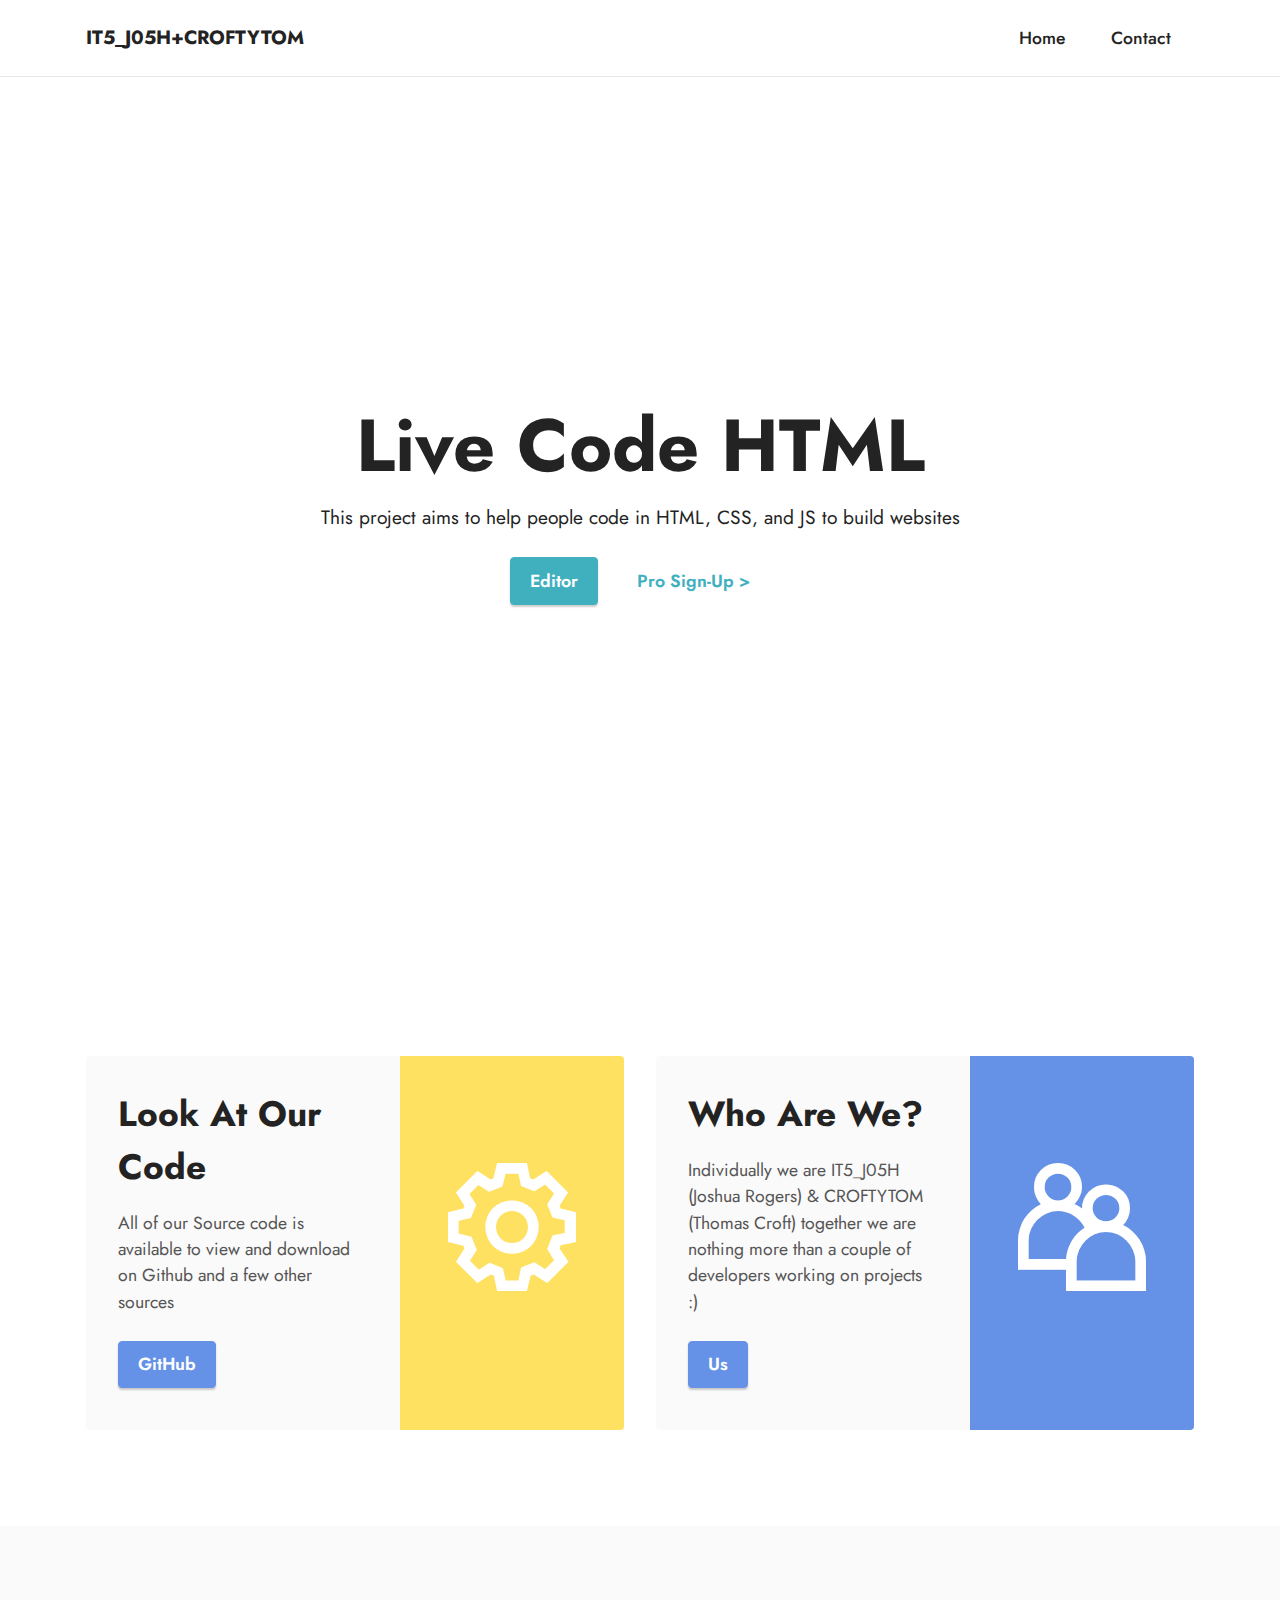
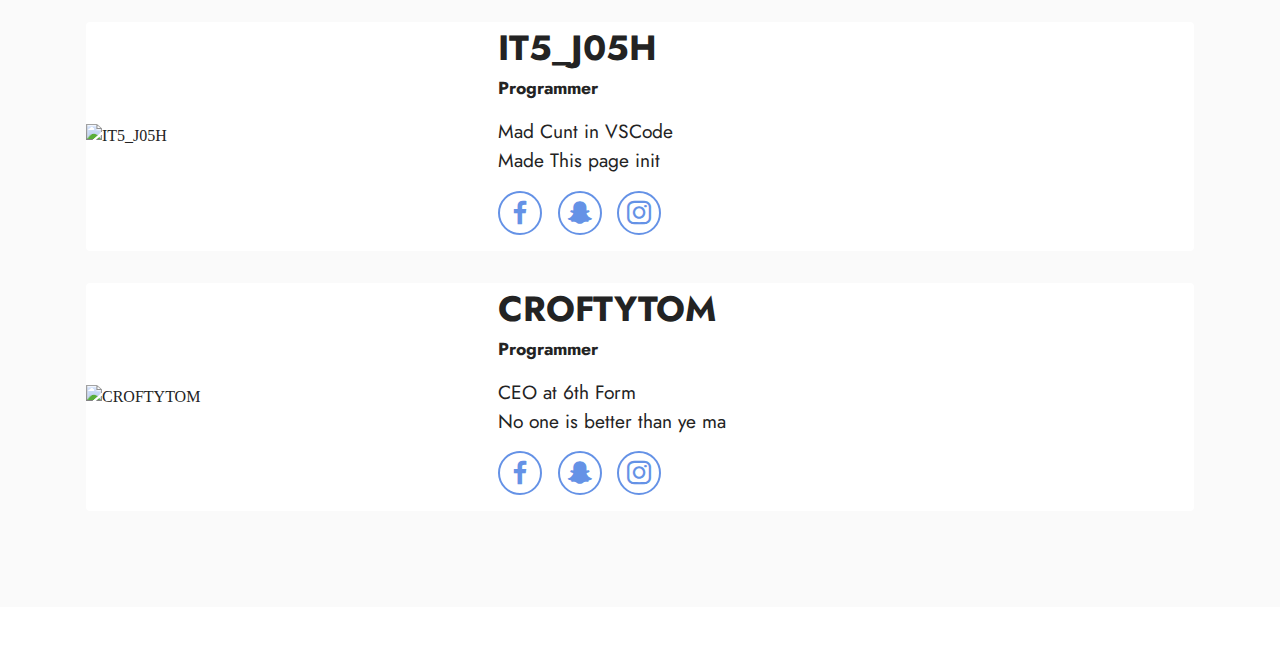
==== New Idea/index.html @ ed3e0c9b "New idea folder implimented" ====
<!DOCTYPE html>
<html  >
<head>
  <meta charset="UTF-8">
  <meta http-equiv="X-UA-Compatible" content="IE=edge">
  <meta name="generator" content="web-design-html.tk">
  <meta name="viewport" content="width=device-width, initial-scale=1, minimum-scale=1">
  <link rel="shortcut icon" href="assets/images/mbr-121x68.jpg" type="image/x-icon">
  <meta name="description" content="">
  
  
  <title>Home</title>
  <link rel="stylesheet" href="assets/web/assets/mobirise-icons2/mobirise2.css">
  <link rel="stylesheet" href="assets/tether/tether.min.css">
  <link rel="stylesheet" href="assets/bootstrap/css/bootstrap.min.css">
  <link rel="stylesheet" href="assets/bootstrap/css/bootstrap-grid.min.css">
  <link rel="stylesheet" href="assets/bootstrap/css/bootstrap-reboot.min.css">
  <link rel="stylesheet" href="assets/dropdown/css/style.css">
  <link rel="stylesheet" href="assets/socicon/css/styles.css">
  <link rel="stylesheet" href="assets/theme/css/style.css">
  <link rel="preload" as="style" href="assets/mobirise/css/mbr-additional.css"><link rel="stylesheet" href="assets/mobirise/css/mbr-additional.css" type="text/css">
  
  
  
  
</head>
<body>
  
  <section class="menu cid-s48OLK6784" once="menu" id="menu1-h">
    
    <nav class="navbar navbar-dropdown navbar-fixed-top navbar-expand-lg">
        <div class="container">
            <div class="navbar-brand">
                
                <span class="navbar-caption-wrap"><a class="navbar-caption text-black display-7" href="index.html">IT5_J05H+CROFTYTOM</a></span>
            </div>
            <button class="navbar-toggler" type="button" data-toggle="collapse" data-target="#navbarSupportedContent" aria-controls="navbarNavAltMarkup" aria-expanded="false" aria-label="Toggle navigation">
                <div class="hamburger">
                    <span></span>
                    <span></span>
                    <span></span>
                    <span></span>
                </div>
            </button>
            <div class="collapse navbar-collapse" id="navbarSupportedContent">
                <ul class="navbar-nav nav-dropdown nav-right" data-app-modern-menu="true"><li class="nav-item"><a class="nav-link link text-black text-primary display-4" href="index.html">Home</a></li>
                    <li class="nav-item"><a class="nav-link link text-black text-primary display-4" href="contact.html">
                            Contact<br></a></li></ul>
                
                
            </div>
        </div>
    </nav>

</section>

<section class="header1 cid-s48MCQYojq mbr-fullscreen" id="header1-f">

    

    

    <div class="align-center container-fluid">
        <div class="row justify-content-center">
            <div class="col-12 col-lg-10">
                <h1 class="mbr-section-title mbr-fonts-style mb-3 display-1"><strong>Live Code HTML</strong></h1>
                
                <p class="mbr-text mbr-fonts-style display-7">This project aims to help people code in HTML, CSS, and JS to build websites</p>
                <div class="mbr-section-btn mt-3"><a class="btn btn-success display-4" href="Editor\Editor.html">Editor</a> <a class="btn btn-success-outline display-4" href="Pro-form.html">Pro Sign-Up &gt;</a></div>
            </div>
        </div>
    </div>
</section>

<section class="features5 cid-sgs9vUj1uy" id="features6-o">

    

    
    <div class="container">
        <div class="row justify-content-center">
            <div class="card col-12 col-lg-6">
                <div class="card-wrapper mbr-flex">
                    <div class="card-box align-left">
                        
                        <h5 class="card-title mbr-fonts-style align-left mb-3 display-5"><strong>Look At Our Code</strong></h5>
                        <p class="mbr-text mbr-fonts-style mb-3 display-4">
                            All of our Source code is available to view and download on Github and a few other sources</p>
                        <div class="mbr-section-btn"><a href="https://github.com/CroftyTom/ProJect" class="btn btn-primary display-4" target="GitHub">GitHub</a></div>
                    </div>
                    <div class="img-wrapper img1 align-center">
                        <span class="mbr-iconfont mobi-mbri-setting mobi-mbri"></span>
                    </div>
                </div>
            </div>

            <div class="card col-12 col-lg-6">
                <div class="card-wrapper mbr-flex">
                    <div class="card-box align-left">
                        
                        <h5 class="card-title mbr-fonts-style align-left mb-3 display-5">
                            <strong>Who Are We?</strong></h5>
                        <p class="mbr-text mbr-fonts-style mb-3 display-4">
                            Individually we are IT5_J05H (Joshua Rogers) &amp; CROFTYTOM (Thomas Croft) together we are nothing more than a couple of developers working on projects :)&nbsp;</p>
                        <div class="mbr-section-btn"><a href="https://linkmix.co/1650433" class="btn btn-primary display-4" target="_blank">Us</a></div>
                    </div>
                    <div class="img-wrapper img2 align-center">
                        <span class="mbr-iconfont mobi-mbri-users mobi-mbri"></span>
                    </div>
                </div>
            </div>
        </div>
    </div>
</section>

<section class="team2 cid-sgsbyrPuyo" xmlns="http://www.w3.org/1999/html" id="team2-p">
    
    
    <div class="container">
        <div class="card">
            <div class="card-wrapper">
                <div class="row align-items-center">
                    <div class="col-12 col-md-4">
                        <div class="image-wrapper">
                            <img src="https://www.redditstatic.com/avatars/avatar_default_18_24A0ED.png" alt="IT5_J05H">
                        </div>
                    </div>
                    <div class="col-12 col-md">
                        <div class="card-box">
                            <h5 class="card-title mbr-fonts-style m-0 display-5">
                                <strong>IT5_J05H</strong></h5>
                            <h6 class="mbr-fonts-style mb-3 display-4">
                                <strong>Programmer</strong>
                            </h6>
                            <p class="mbr-text mbr-fonts-style display-7">Mad Cunt in VSCode
<br>Made This page init</p>
                            <div class="social-row display-7">
                                <div class="soc-item">
                                    <a href="https://www.facebook.com/rogers2105/" target="Facebook">
                                        <span class="mbr-iconfont socicon-facebook socicon"></span>
                                    </a>
                                </div>
                                <div class="soc-item">
                                    <a href="https://snapchat.com/add/rogers2105" target="Snapchat">
                                        <span class="mbr-iconfont socicon-snapchat socicon"></span>
                                    </a>
                                </div>
                                <div class="soc-item">
                                    <a href="https://instagram.com/_it5_j0sh_" target="Instagram">
                                        <span class="mbr-iconfont socicon-instagram socicon"></span>
                                    </a>
                                </div>
                                
                                
                            </div>
                        </div>
                    </div>
                </div>
            </div>
        </div>
        <div class="card">
            <div class="card-wrapper">
                <div class="row align-items-center">
                    <div class="col-12 col-md-4">
                        <div class="image-wrapper">
                            <img src="https://external-preview.redd.it/fbYHrwBCytQs5P3Nmtb2Czj6j6oRGY0JwYSpnbeVEuE.png?auto=webp&s=869e766bc7736874bef43ee5a584e9ac83bf8c3f" alt="CROFTYTOM">
                        </div>
                    </div>
                    <div class="col-12 col-md">
                        <div class="card-box">
                            <h5 class="card-title mbr-fonts-style m-0 display-5">
                                <strong>CROFTYTOM</strong></h5>
                            <h6 class="mbr-fonts-style mb-3 display-4">
                                <strong>Programmer</strong>
                            </h6>
                            <p class="mbr-text mbr-fonts-style display-7">CEO at 6th Form
<br>No one is better than ye ma</p>
                            <div class="social-row display-7">
                                <div class="soc-item">
                                    <a href="https://www.facebook.com/tom.croft.980" target="Facebook">
                                        <span class="mbr-iconfont socicon-facebook socicon"></span>
                                    </a>
                                </div>
                                <div class="soc-item">
                                    <a href="https://www.snapchat.com/add/croftytom" target="Snapchat">
                                        <span class="mbr-iconfont socicon-snapchat socicon"></span>
                                    </a>
                                </div>
                                <div class="soc-item">
                                    <a href="http://instagram.com/crofty_takes_photos" target="Instagram">
                                        <span class="mbr-iconfont socicon-instagram socicon"></span>
                                    </a>
                                </div>
                                
                                
                            </div>
                        </div>
                    </div>
                </div>
            </div>
        </div>
        
    </div>
</section><section style="background-color: #fff; font-family: -apple-system, BlinkMacSystemFont, 'Segoe UI', 'Roboto', 'Helvetica Neue', Arial, sans-serif; color:#aaa; font-size:12px; padding: 0; align-items: center; display: flex;"><a href="https://mobirise.site/l" style="flex: 1 1; height: 3rem; padding-left: 1rem;"></a></section><script src="assets/web/assets/jquery/jquery.min.js"></script>  <script src="assets/popper/popper.min.js"></script>  <script src="assets/tether/tether.min.js"></script>  <script src="assets/bootstrap/js/bootstrap.min.js"></script>  <script src="assets/smoothscroll/smooth-scroll.js"></script>  <script src="assets/dropdown/js/nav-dropdown.js"></script>  <script src="assets/dropdown/js/navbar-dropdown.js"></script>  <script src="assets/touchswipe/jquery.touch-swipe.min.js"></script>  <script src="assets/theme/js/script.js"></script>  
  
  
</body>
</html>
---- New Idea/assets/web/assets/mobirise-icons2/mobirise2.css ----
@font-face {
  font-family: 'Moririse2';
  font-display: swap;
  src:  url('mobirise2.eot?f2bix4');
  src:  url('mobirise2.eot?f2bix4#iefix') format('embedded-opentype'),
    url('mobirise2.ttf?f2bix4') format('truetype'),
    url('mobirise2.woff?f2bix4') format('woff'),
    url('mobirise2.svg?f2bix4#mobirise2') format('svg');
  font-weight: normal;
  font-style: normal;
}

[class^="mobi-"], [class*=" mobi-"] {
  /* use !important to prevent issues with browser extensions that change fonts */
  font-family: 'Moririse2' !important;
  speak: none;
  font-style: normal;
  font-weight: normal;
  font-variant: normal;
  text-transform: none;
  line-height: 1;

  /* Better Font Rendering =========== */
  -webkit-font-smoothing: antialiased;
  -moz-osx-font-smoothing: grayscale;
}

.mobi-mbri-add-submenu:before {
  content: "\e900";
}
.mobi-mbri-alert:before {
  content: "\e901";
}
.mobi-mbri-align-center:before {
  content: "\e902";
}
.mobi-mbri-align-justify:before {
  content: "\e903";
}
.mobi-mbri-align-left:before {
  content: "\e904";
}
.mobi-mbri-align-right:before {
  content: "\e905";
}
.mobi-mbri-android:before {
  content: "\e906";
}
.mobi-mbri-apple:before {
  content: "\e907";
}
.mobi-mbri-arrow-down:before {
  content: "\e908";
}
.mobi-mbri-arrow-next:before {
  content: "\e909";
}
.mobi-mbri-arrow-prev:before {
  content: "\e90a";
}
.mobi-mbri-arrow-up:before {
  content: "\e90b";
}
.mobi-mbri-bold:before {
  content: "\e90c";
}
.mobi-mbri-bookmark:before {
  content: "\e90d";
}
.mobi-mbri-bootstrap:before {
  content: "\e90e";
}
.mobi-mbri-briefcase:before {
  content: "\e90f";
}
.mobi-mbri-browse:before {
  content: "\e910";
}
.mobi-mbri-bulleted-list:before {
  content: "\e911";
}
.mobi-mbri-calendar:before {
  content: "\e912";
}
.mobi-mbri-camera:before {
  content: "\e913";
}
.mobi-mbri-cart-add:before {
  content: "\e914";
}
.mobi-mbri-cart-full:before {
  content: "\e915";
}
.mobi-mbri-cash:before {
  content: "\e916";
}
.mobi-mbri-change-style:before {
  content: "\e917";
}
.mobi-mbri-chat:before {
  content: "\e918";
}
.mobi-mbri-clock:before {
  content: "\e919";
}
.mobi-mbri-close:before {
  content: "\e91a";
}
.mobi-mbri-cloud:before {
  content: "\e91b";
}
.mobi-mbri-code:before {
  content: "\e91c";
}
.mobi-mbri-contact-form:before {
  content: "\e91d";
}
.mobi-mbri-credit-card:before {
  content: "\e91e";
}
.mobi-mbri-cursor-click:before {
  content: "\e91f";
}
.mobi-mbri-cust-feedback:before {
  content: "\e920";
}
.mobi-mbri-database:before {
  content: "\e921";
}
.mobi-mbri-delivery:before {
  content: "\e922";
}
.mobi-mbri-desktop:before {
  content: "\e923";
}
.mobi-mbri-devices:before {
  content: "\e924";
}
.mobi-mbri-down:before {
  content: "\e925";
}
.mobi-mbri-download-2:before {
  content: "\e926";
}
.mobi-mbri-download:before {
  content: "\e927";
}
.mobi-mbri-drag-n-drop-2:before {
  content: "\e928";
}
.mobi-mbri-drag-n-drop:before {
  content: "\e929";
}
.mobi-mbri-edit-2:before {
  content: "\e92a";
}
.mobi-mbri-edit:before {
  content: "\e92b";
}
.mobi-mbri-error:before {
  content: "\e92c";
}
.mobi-mbri-extension:before {
  content: "\e92d";
}
.mobi-mbri-features:before {
  content: "\e92e";
}
.mobi-mbri-file:before {
  content: "\e92f";
}
.mobi-mbri-flag:before {
  content: "\e930";
}
.mobi-mbri-folder:before {
  content: "\e931";
}
.mobi-mbri-gift:before {
  content: "\e932";
}
.mobi-mbri-github:before {
  content: "\e933";
}
.mobi-mbri-globe-2:before {
  content: "\e934";
}
.mobi-mbri-globe:before {
  content: "\e935";
}
.mobi-mbri-growing-chart:before {
  content: "\e936";
}
.mobi-mbri-hearth:before {
  content: "\e937";
}
.mobi-mbri-help:before {
  content: "\e938";
}
.mobi-mbri-home:before {
  content: "\e939";
}
.mobi-mbri-hot-cup:before {
  content: "\e93a";
}
.mobi-mbri-idea:before {
  content: "\e93b";
}
.mobi-mbri-image-gallery:before {
  content: "\e93c";
}
.mobi-mbri-image-slider:before {
  content: "\e93d";
}
.mobi-mbri-info:before {
  content: "\e93e";
}
.mobi-mbri-italic:before {
  content: "\e93f";
}
.mobi-mbri-key:before {
  content: "\e940";
}
.mobi-mbri-laptop:before {
  content: "\e941";
}
.mobi-mbri-layers:before {
  content: "\e942";
}
.mobi-mbri-left-right:before {
  content: "\e943";
}
.mobi-mbri-left:before {
  content: "\e944";
}
.mobi-mbri-letter:before {
  content: "\e945";
}
.mobi-mbri-like:before {
  content: "\e946";
}
.mobi-mbri-link:before {
  content: "\e947";
}
.mobi-mbri-lock:before {
  content: "\e948";
}
.mobi-mbri-login:before {
  content: "\e949";
}
.mobi-mbri-logout:before {
  content: "\e94a";
}
.mobi-mbri-magic-stick:before {
  content: "\e94b";
}
.mobi-mbri-map-pin:before {
  content: "\e94c";
}
.mobi-mbri-menu:before {
  content: "\e94d";
}
.mobi-mbri-mobile-2:before {
  content: "\e94e";
}
.mobi-mbri-mobile-horizontal:before {
  content: "\e94f";
}
.mobi-mbri-mobile:before {
  content: "\e950";
}
.mobi-mbri-mobirise:before {
  content: "\e951";
}
.mobi-mbri-more-horizontal:before {
  content: "\e952";
}
.mobi-mbri-more-vertical:before {
  content: "\e953";
}
.mobi-mbri-music:before {
  content: "\e954";
}
.mobi-mbri-new-file:before {
  content: "\e955";
}
.mobi-mbri-numbered-list:before {
  content: "\e956";
}
.mobi-mbri-opened-folder:before {
  content: "\e957";
}
.mobi-mbri-pages:before {
  content: "\e958";
}
.mobi-mbri-paper-plane:before {
  content: "\e959";
}
.mobi-mbri-paperclip:before {
  content: "\e95a";
}
.mobi-mbri-phone:before {
  content: "\e95b";
}
.mobi-mbri-photo:before {
  content: "\e95c";
}
.mobi-mbri-photos:before {
  content: "\e95d";
}
.mobi-mbri-pin:before {
  content: "\e95e";
}
.mobi-mbri-play:before {
  content: "\e95f";
}
.mobi-mbri-plus:before {
  content: "\e960";
}
.mobi-mbri-preview:before {
  content: "\e961";
}
.mobi-mbri-print:before {
  content: "\e962";
}
.mobi-mbri-protect:before {
  content: "\e963";
}
.mobi-mbri-question:before {
  content: "\e964";
}
.mobi-mbri-quote-left:before {
  content: "\e965";
}
.mobi-mbri-quote-right:before {
  content: "\e966";
}
.mobi-mbri-redo:before {
  content: "\e967";
}
.mobi-mbri-refresh:before {
  content: "\e968";
}
.mobi-mbri-responsive-2:before {
  content: "\e969";
}
.mobi-mbri-responsive:before {
  content: "\e96a";
}
.mobi-mbri-right:before {
  content: "\e96b";
}
.mobi-mbri-rocket:before {
  content: "\e96c";
}
.mobi-mbri-sad-face:before {
  content: "\e96d";
}
.mobi-mbri-sale:before {
  content: "\e96e";
}
.mobi-mbri-save:before {
  content: "\e96f";
}
.mobi-mbri-search:before {
  content: "\e970";
}
.mobi-mbri-setting-2:before {
  content: "\e971";
}
.mobi-mbri-setting-3:before {
  content: "\e972";
}
.mobi-mbri-setting:before {
  content: "\e973";
}
.mobi-mbri-share:before {
  content: "\e974";
}
.mobi-mbri-shopping-bag:before {
  content: "\e975";
}
.mobi-mbri-shopping-basket:before {
  content: "\e976";
}
.mobi-mbri-shopping-cart:before {
  content: "\e977";
}
.mobi-mbri-sites:before {
  content: "\e978";
}
.mobi-mbri-smile-face:before {
  content: "\e979";
}
.mobi-mbri-speed:before {
  content: "\e97a";
}
.mobi-mbri-star:before {
  content: "\e97b";
}
.mobi-mbri-success:before {
  content: "\e97c";
}
.mobi-mbri-sun:before {
  content: "\e97d";
}
.mobi-mbri-sun2:before {
  content: "\e97e";
}
.mobi-mbri-tablet-vertical:before {
  content: "\e97f";
}
.mobi-mbri-tablet:before {
  content: "\e980";
}
.mobi-mbri-target:before {
  content: "\e981";
}
.mobi-mbri-timer:before {
  content: "\e982";
}
.mobi-mbri-to-ftp:before {
  content: "\e983";
}
.mobi-mbri-to-local-drive:before {
  content: "\e984";
}
.mobi-mbri-touch-swipe:before {
  content: "\e985";
}
.mobi-mbri-touch:before {
  content: "\e986";
}
.mobi-mbri-trash:before {
  content: "\e987";
}
.mobi-mbri-underline:before {
  content: "\e988";
}
.mobi-mbri-undo:before {
  content: "\e989";
}
.mobi-mbri-unlink:before {
  content: "\e98a";
}
.mobi-mbri-unlock:before {
  content: "\e98b";
}
.mobi-mbri-up-down:before {
  content: "\e98c";
}
.mobi-mbri-up:before {
  content: "\e98d";
}
.mobi-mbri-update:before {
  content: "\e98e";
}
.mobi-mbri-upload-2:before {
  content: "\e98f";
}
.mobi-mbri-upload:before {
  content: "\e990";
}
.mobi-mbri-user-2:before {
  content: "\e991";
}
.mobi-mbri-user:before {
  content: "\e992";
}
.mobi-mbri-users:before {
  content: "\e993";
}
.mobi-mbri-video-play:before {
  content: "\e994";
}
.mobi-mbri-video:before {
  content: "\e995";
}
.mobi-mbri-watch:before {
  content: "\e996";
}
.mobi-mbri-website-theme-2:before {
  content: "\e997";
}
.mobi-mbri-website-theme:before {
  content: "\e998";
}
.mobi-mbri-wifi:before {
  content: "\e999";
}
.mobi-mbri-windows:before {
  content: "\e99a";
}
.mobi-mbri-zoom-in:before {
  content: "\e99b";
}
.mobi-mbri-zoom-out:before {
  content: "\e99c";
}
---- New Idea/assets/dropdown/css/style.css ----
.navbar-dropdown {
  left: 0;
  padding: 0;
  position: absolute;
  right: 0;
  top: 0;
  transition: all 0.45s ease;
  z-index: 1030;
  background: #282828; }
  .navbar-dropdown .navbar-logo {
    margin-right: 0.8rem;
    transition: margin 0.3s ease-in-out;
    vertical-align: middle; }
    .navbar-dropdown .navbar-logo img {
      height: 3.125rem;
      transition: all 0.3s ease-in-out; }
    .navbar-dropdown .navbar-logo.mbr-iconfont {
      font-size: 3.125rem;
      line-height: 3.125rem; }
  .navbar-dropdown .navbar-caption {
    font-weight: 700;
    white-space: normal;
    vertical-align: -4px;
    line-height: 3.125rem !important; }
    .navbar-dropdown .navbar-caption, .navbar-dropdown .navbar-caption:hover {
      color: inherit;
      text-decoration: none; }
  .navbar-dropdown .mbr-iconfont + .navbar-caption {
    vertical-align: -1px; }
  .navbar-dropdown.navbar-fixed-top {
    position: fixed; }
  .navbar-dropdown .navbar-brand span {
    vertical-align: -4px; }
  .navbar-dropdown.bg-color.transparent {
    background: none; }
  .navbar-dropdown.navbar-short .navbar-brand {
    padding: 0.625rem 0; }
    .navbar-dropdown.navbar-short .navbar-brand span {
      vertical-align: -1px; }
  .navbar-dropdown.navbar-short .navbar-caption {
    line-height: 2.375rem !important;
    vertical-align: -2px; }
  .navbar-dropdown.navbar-short .navbar-logo {
    margin-right: 0.5rem; }
    .navbar-dropdown.navbar-short .navbar-logo img {
      height: 2.375rem; }
    .navbar-dropdown.navbar-short .navbar-logo.mbr-iconfont {
      font-size: 2.375rem;
      line-height: 2.375rem; }
  .navbar-dropdown.navbar-short .mbr-table-cell {
    height: 3.625rem; }
  .navbar-dropdown .navbar-close {
    left: 0.6875rem;
    position: fixed;
    top: 0.75rem;
    z-index: 1000; }
  .navbar-dropdown .hamburger-icon {
    content: "";
    display: inline-block;
    vertical-align: middle;
    width: 16px;
    -webkit-box-shadow: 0 -6px 0 1px #282828,0 0 0 1px #282828,0 6px 0 1px #282828;
    -moz-box-shadow: 0 -6px 0 1px #282828,0 0 0 1px #282828,0 6px 0 1px #282828;
    box-shadow: 0 -6px 0 1px #282828,0 0 0 1px #282828,0 6px 0 1px #282828; }

.dropdown-menu .dropdown-toggle[data-toggle="dropdown-submenu"]::after {
  border-bottom: 0.35em solid transparent;
  border-left: 0.35em solid;
  border-right: 0;
  border-top: 0.35em solid transparent;
  margin-left: 0.3rem; }

.dropdown-menu .dropdown-item:focus {
  outline: 0; }

.nav-dropdown {
  font-size: 0.75rem;
  font-weight: 500;
  height: auto !important; }
  .nav-dropdown .nav-btn {
    padding-left: 1rem; }
  .nav-dropdown .link {
    margin: .667em 1.667em;
    font-weight: 500;
    padding: 0;
    transition: color .2s ease-in-out; }
    .nav-dropdown .link.dropdown-toggle {
      margin-right: 2.583em; }
      .nav-dropdown .link.dropdown-toggle::after {
        margin-left: .25rem;
        border-top: 0.35em solid;
        border-right: 0.35em solid transparent;
        border-left: 0.35em solid transparent;
        border-bottom: 0; }
      .nav-dropdown .link.dropdown-toggle[aria-expanded="true"] {
        margin: 0;
        padding: 0.667em 3.263em  0.667em 1.667em; }
  .nav-dropdown .link::after,
  .nav-dropdown .dropdown-item::after {
    color: inherit; }
  .nav-dropdown .btn {
    font-size: 0.75rem;
    font-weight: 700;
    letter-spacing: 0;
    margin-bottom: 0;
    padding-left: 1.25rem;
    padding-right: 1.25rem; }
  .nav-dropdown .dropdown-menu {
    border-radius: 0;
    border: 0;
    left: 0;
    margin: 0;
    padding-bottom: 1.25rem;
    padding-top: 1.25rem;
    position: relative; }
  .nav-dropdown .dropdown-submenu {
    margin-left: 0.125rem;
    top: 0; }
  .nav-dropdown .dropdown-item {
    font-weight: 500;
    line-height: 2;
    padding: 0.3846em 4.615em 0.3846em 1.5385em;
    position: relative;
    transition: color .2s ease-in-out, background-color .2s ease-in-out; }
    .nav-dropdown .dropdown-item::after {
      margin-top: -0.3077em;
      position: absolute;
      right: 1.1538em;
      top: 50%; }
    .nav-dropdown .dropdown-item:focus, .nav-dropdown .dropdown-item:hover {
      background: none; }

@media (max-width: 767px) {
  .nav-dropdown.navbar-toggleable-sm {
    bottom: 0;
    display: none;
    left: 0;
    overflow-x: hidden;
    position: fixed;
    top: 0;
    transform: translateX(-100%);
    -ms-transform: translateX(-100%);
    -webkit-transform: translateX(-100%);
    width: 18.75rem;
    z-index: 999; } }
.nav-dropdown.navbar-toggleable-xl {
  bottom: 0;
  display: none;
  left: 0;
  overflow-x: hidden;
  position: fixed;
  top: 0;
  transform: translateX(-100%);
  -ms-transform: translateX(-100%);
  -webkit-transform: translateX(-100%);
  width: 18.75rem;
  z-index: 999; }

.nav-dropdown-sm {
  display: block !important;
  overflow-x: hidden;
  overflow: auto;
  padding-top: 3.875rem; }
  .nav-dropdown-sm::after {
    content: "";
    display: block;
    height: 3rem;
    width: 100%; }
  .nav-dropdown-sm.collapse.in ~ .navbar-close {
    display: block !important; }
  .nav-dropdown-sm.collapsing, .nav-dropdown-sm.collapse.in {
    transform: translateX(0);
    -ms-transform: translateX(0);
    -webkit-transform: translateX(0);
    transition: all 0.25s ease-out;
    -webkit-transition: all 0.25s ease-out;
    background: #282828; }
  .nav-dropdown-sm.collapsing[aria-expanded="false"] {
    transform: translateX(-100%);
    -ms-transform: translateX(-100%);
    -webkit-transform: translateX(-100%); }
  .nav-dropdown-sm .nav-item {
    display: block;
    margin-left: 0 !important;
    padding-left: 0; }
  .nav-dropdown-sm .link,
  .nav-dropdown-sm .dropdown-item {
    border-top: 1px dotted rgba(255, 255, 255, 0.1);
    font-size: 0.8125rem;
    line-height: 1.6;
    margin: 0 !important;
    padding: 0.875rem 2.4rem 0.875rem 1.5625rem !important;
    position: relative;
    white-space: normal; }
    .nav-dropdown-sm .link:focus, .nav-dropdown-sm .link:hover,
    .nav-dropdown-sm .dropdown-item:focus,
    .nav-dropdown-sm .dropdown-item:hover {
      background: rgba(0, 0, 0, 0.2) !important;
      color: #c0a375; }
  .nav-dropdown-sm .nav-btn {
    position: relative;
    padding: 1.5625rem 1.5625rem 0 1.5625rem; }
    .nav-dropdown-sm .nav-btn::before {
      border-top: 1px dotted rgba(255, 255, 255, 0.1);
      content: "";
      left: 0;
      position: absolute;
      top: 0;
      width: 100%; }
    .nav-dropdown-sm .nav-btn + .nav-btn {
      padding-top: 0.625rem; }
      .nav-dropdown-sm .nav-btn + .nav-btn::before {
        display: none; }
  .nav-dropdown-sm .btn {
    padding: 0.625rem 0; }
  .nav-dropdown-sm .dropdown-toggle[data-toggle="dropdown-submenu"]::after {
    margin-left: .25rem;
    border-top: 0.35em solid;
    border-right: 0.35em solid transparent;
    border-left: 0.35em solid transparent;
    border-bottom: 0; }
  .nav-dropdown-sm .dropdown-toggle[data-toggle="dropdown-submenu"][aria-expanded="true"]::after {
    border-top: 0;
    border-right: 0.35em solid transparent;
    border-left: 0.35em solid transparent;
    border-bottom: 0.35em solid; }
  .nav-dropdown-sm .dropdown-menu {
    margin: 0;
    padding: 0;
    position: relative;
    top: 0;
    left: 0;
    width: 100%;
    border: 0;
    float: none;
    border-radius: 0;
    background: none; }
  .nav-dropdown-sm .dropdown-submenu {
    left: 100%;
    margin-left: 0.125rem;
    margin-top: -1.25rem;
    top: 0; }

.navbar-toggleable-sm .nav-dropdown .dropdown-menu {
  position: absolute; }

.navbar-toggleable-sm .nav-dropdown .dropdown-submenu {
  left: 100%;
  margin-left: 0.125rem;
  margin-top: -1.25rem;
  top: 0; }

.navbar-toggleable-sm.opened .nav-dropdown .dropdown-menu {
  position: relative; }

.navbar-toggleable-sm.opened .nav-dropdown .dropdown-submenu {
  left: 0;
  margin-left: 00rem;
  margin-top: 0rem;
  top: 0; }

.is-builder .nav-dropdown.collapsing {
  transition: none !important; }

/*# sourceMappingURL=style.css.map */
---- New Idea/assets/socicon/css/styles.css ----
@charset "UTF-8";

@font-face {
  font-family: 'Socicon';
  src:  url('../fonts/socicon.eot');
  src:  url('../fonts/socicon.eot?#iefix') format('embedded-opentype'),
    url('../fonts/socicon.woff2') format('woff2'),
    url('../fonts/socicon.ttf') format('truetype'),
    url('../fonts/socicon.woff') format('woff'),
    url('../fonts/socicon.svg#socicon') format('svg');
  font-weight: normal;
  font-style: normal;
}

[data-icon]:before {
  font-family: "socicon" !important;
  content: attr(data-icon);
  font-style: normal !important;
  font-weight: normal !important;
  font-variant: normal !important;
  text-transform: none !important;
  speak: none;
  line-height: 1;
  -webkit-font-smoothing: antialiased;
  -moz-osx-font-smoothing: grayscale;
}

[class^="socicon-"], [class*=" socicon-"] {
  /* use !important to prevent issues with browser extensions that change fonts */
  font-family: 'Socicon' !important;
  speak: none;
  font-style: normal;
  font-weight: normal;
  font-variant: normal;
  text-transform: none;
  line-height: 1;

  /* Better Font Rendering =========== */
  -webkit-font-smoothing: antialiased;
  -moz-osx-font-smoothing: grayscale;
}

.socicon-eitaa:before {
  content: "\e97c";
}
.socicon-soroush:before {
  content: "\e97d";
}
.socicon-bale:before {
  content: "\e97e";
}
.socicon-zazzle:before {
  content: "\e97b";
}
.socicon-society6:before {
  content: "\e97a";
}
.socicon-redbubble:before {
  content: "\e979";
}
.socicon-avvo:before {
  content: "\e978";
}
.socicon-stitcher:before {
  content: "\e977";
}
.socicon-googlehangouts:before {
  content: "\e974";
}
.socicon-dlive:before {
  content: "\e975";
}
.socicon-vsco:before {
  content: "\e976";
}
.socicon-flipboard:before {
  content: "\e973";
}
.socicon-ubuntu:before {
  content: "\e958";
}
.socicon-artstation:before {
  content: "\e959";
}
.socicon-invision:before {
  content: "\e95a";
}
.socicon-torial:before {
  content: "\e95b";
}
.socicon-collectorz:before {
  content: "\e95c";
}
.socicon-seenthis:before {
  content: "\e95d";
}
.socicon-googleplaymusic:before {
  content: "\e95e";
}
.socicon-debian:before {
  content: "\e95f";
}
.socicon-filmfreeway:before {
  content: "\e960";
}
.socicon-gnome:before {
  content: "\e961";
}
.socicon-itchio:before {
  content: "\e962";
}
.socicon-jamendo:before {
  content: "\e963";
}
.socicon-mix:before {
  content: "\e964";
}
.socicon-sharepoint:before {
  content: "\e965";
}
.socicon-tinder:before {
  content: "\e966";
}
.socicon-windguru:before {
  content: "\e967";
}
.socicon-cdbaby:before {
  content: "\e968";
}
.socicon-elementaryos:before {
  content: "\e969";
}
.socicon-stage32:before {
  content: "\e96a";
}
.socicon-tiktok:before {
  content: "\e96b";
}
.socicon-gitter:before {
  content: "\e96c";
}
.socicon-letterboxd:before {
  content: "\e96d";
}
.socicon-threema:before {
  content: "\e96e";
}
.socicon-splice:before {
  content: "\e96f";
}
.socicon-metapop:before {
  content: "\e970";
}
.socicon-naver:before {
  content: "\e971";
}
.socicon-remote:before {
  content: "\e972";
}
.socicon-internet:before {
  content: "\e957";
}
.socicon-moddb:before {
  content: "\e94b";
}
.socicon-indiedb:before {
  content: "\e94c";
}
.socicon-traxsource:before {
  content: "\e94d";
}
.socicon-gamefor:before {
  content: "\e94e";
}
.socicon-pixiv:before {
  content: "\e94f";
}
.socicon-myanimelist:before {
  content: "\e950";
}
.socicon-blackberry:before {
  content: "\e951";
}
.socicon-wickr:before {
  content: "\e952";
}
.socicon-spip:before {
  content: "\e953";
}
.socicon-napster:before {
  content: "\e954";
}
.socicon-beatport:before {
  content: "\e955";
}
.socicon-hackerone:before {
  content: "\e956";
}
.socicon-hackernews:before {
  content: "\e946";
}
.socicon-smashwords:before {
  content: "\e947";
}
.socicon-kobo:before {
  content: "\e948";
}
.socicon-bookbub:before {
  content: "\e949";
}
.socicon-mailru:before {
  content: "\e94a";
}
.socicon-gitlab:before {
  content: "\e945";
}
.socicon-instructables:before {
  content: "\e944";
}
.socicon-portfolio:before {
  content: "\e943";
}
.socicon-codered:before {
  content: "\e940";
}
.socicon-origin:before {
  content: "\e941";
}
.socicon-nextdoor:before {
  content: "\e942";
}
.socicon-udemy:before {
  content: "\e93f";
}
.socicon-livemaster:before {
  content: "\e93e";
}
.socicon-crunchbase:before {
  content: "\e93b";
}
.socicon-homefy:before {
  content: "\e93c";
}
.socicon-calendly:before {
  content: "\e93d";
}
.socicon-realtor:before {
  content: "\e90f";
}
.socicon-tidal:before {
  content: "\e910";
}
.socicon-qobuz:before {
  content: "\e911";
}
.socicon-natgeo:before {
  content: "\e912";
}
.socicon-mastodon:before {
  content: "\e913";
}
.socicon-unsplash:before {
  content: "\e914";
}
.socicon-homeadvisor:before {
  content: "\e915";
}
.socicon-angieslist:before {
  content: "\e916";
}
.socicon-codepen:before {
  content: "\e917";
}
.socicon-slack:before {
  content: "\e918";
}
.socicon-openaigym:before {
  content: "\e919";
}
.socicon-logmein:before {
  content: "\e91a";
}
.socicon-fiverr:before {
  content: "\e91b";
}
.socicon-gotomeeting:before {
  content: "\e91c";
}
.socicon-aliexpress:before {
  content: "\e91d";
}
.socicon-guru:before {
  content: "\e91e";
}
.socicon-appstore:before {
  content: "\e91f";
}
.socicon-homes:before {
  content: "\e920";
}
.socicon-zoom:before {
  content: "\e921";
}
.socicon-alibaba:before {
  content: "\e922";
}
.socicon-craigslist:before {
  content: "\e923";
}
.socicon-wix:before {
  content: "\e924";
}
.socicon-redfin:before {
  content: "\e925";
}
.socicon-googlecalendar:before {
  content: "\e926";
}
.socicon-shopify:before {
  content: "\e927";
}
.socicon-freelancer:before {
  content: "\e928";
}
.socicon-seedrs:before {
  content: "\e929";
}
.socicon-bing:before {
  content: "\e92a";
}
.socicon-doodle:before {
  content: "\e92b";
}
.socicon-bonanza:before {
  content: "\e92c";
}
.socicon-squarespace:before {
  content: "\e92d";
}
.socicon-toptal:before {
  content: "\e92e";
}
.socicon-gust:before {
  content: "\e92f";
}
.socicon-ask:before {
  content: "\e930";
}
.socicon-trulia:before {
  content: "\e931";
}
.socicon-loomly:before {
  content: "\e932";
}
.socicon-ghost:before {
  content: "\e933";
}
.socicon-upwork:before {
  content: "\e934";
}
.socicon-fundable:before {
  content: "\e935";
}
.socicon-booking:before {
  content: "\e936";
}
.socicon-googlemaps:before {
  content: "\e937";
}
.socicon-zillow:before {
  content: "\e938";
}
.socicon-niconico:before {
  content: "\e939";
}
.socicon-toneden:before {
  content: "\e93a";
}
.socicon-augment:before {
  content: "\e908";
}
.socicon-bitbucket:before {
  content: "\e909";
}
.socicon-fyuse:before {
  content: "\e90a";
}
.socicon-yt-gaming:before {
  content: "\e90b";
}
.socicon-sketchfab:before {
  content: "\e90c";
}
.socicon-mobcrush:before {
  content: "\e90d";
}
.socicon-microsoft:before {
  content: "\e90e";
}
.socicon-pandora:before {
  content: "\e907";
}
.socicon-messenger:before {
  content: "\e906";
}
.socicon-gamewisp:before {
  content: "\e905";
}
.socicon-bloglovin:before {
  content: "\e904";
}
.socicon-tunein:before {
  content: "\e903";
}
.socicon-gamejolt:before {
  content: "\e901";
}
.socicon-trello:before {
  content: "\e902";
}
.socicon-spreadshirt:before {
  content: "\e900";
}
.socicon-500px:before {
  content: "\e000";
}
.socicon-8tracks:before {
  content: "\e001";
}
.socicon-airbnb:before {
  content: "\e002";
}
.socicon-alliance:before {
  content: "\e003";
}
.socicon-amazon:before {
  content: "\e004";
}
.socicon-amplement:before {
  content: "\e005";
}
.socicon-android:before {
  content: "\e006";
}
.socicon-angellist:before {
  content: "\e007";
}
.socicon-apple:before {
  content: "\e008";
}
.socicon-appnet:before {
  content: "\e009";
}
.socicon-baidu:before {
  content: "\e00a";
}
.socicon-bandcamp:before {
  content: "\e00b";
}
.socicon-battlenet:before {
  content: "\e00c";
}
.socicon-mixer:before {
  content: "\e00d";
}
.socicon-bebee:before {
  content: "\e00e";
}
.socicon-bebo:before {
  content: "\e00f";
}
.socicon-behance:before {
  content: "\e010";
}
.socicon-blizzard:before {
  content: "\e011";
}
.socicon-blogger:before {
  content: "\e012";
}
.socicon-buffer:before {
  content: "\e013";
}
.socicon-chrome:before {
  content: "\e014";
}
.socicon-coderwall:before {
  content: "\e015";
}
.socicon-curse:before {
  content: "\e016";
}
.socicon-dailymotion:before {
  content: "\e017";
}
.socicon-deezer:before {
  content: "\e018";
}
.socicon-delicious:before {
  content: "\e019";
}
.socicon-deviantart:before {
  content: "\e01a";
}
.socicon-diablo:before {
  content: "\e01b";
}
.socicon-digg:before {
  content: "\e01c";
}
.socicon-discord:before {
  content: "\e01d";
}
.socicon-disqus:before {
  content: "\e01e";
}
.socicon-douban:before {
  content: "\e01f";
}
.socicon-draugiem:before {
  content: "\e020";
}
.socicon-dribbble:before {
  content: "\e021";
}
.socicon-drupal:before {
  content: "\e022";
}
.socicon-ebay:before {
  content: "\e023";
}
.socicon-ello:before {
  content: "\e024";
}
.socicon-endomodo:before {
  content: "\e025";
}
.socicon-envato:before {
  content: "\e026";
}
.socicon-etsy:before {
  content: "\e027";
}
.socicon-facebook:before {
  content: "\e028";
}
.socicon-feedburner:before {
  content: "\e029";
}
.socicon-filmweb:before {
  content: "\e02a";
}
.socicon-firefox:before {
  content: "\e02b";
}
.socicon-flattr:before {
  content: "\e02c";
}
.socicon-flickr:before {
  content: "\e02d";
}
.socicon-formulr:before {
  content: "\e02e";
}
.socicon-forrst:before {
  content: "\e02f";
}
.socicon-foursquare:before {
  content: "\e030";
}
.socicon-friendfeed:before {
  content: "\e031";
}
.socicon-github:before {
  content: "\e032";
}
.socicon-goodreads:before {
  content: "\e033";
}
.socicon-google:before {
  content: "\e034";
}
.socicon-googlescholar:before {
  content: "\e035";
}
.socicon-googlegroups:before {
  content: "\e036";
}
.socicon-googlephotos:before {
  content: "\e037";
}
.socicon-googleplus:before {
  content: "\e038";
}
.socicon-grooveshark:before {
  content: "\e039";
}
.socicon-hackerrank:before {
  content: "\e03a";
}
.socicon-hearthstone:before {
  content: "\e03b";
}
.socicon-hellocoton:before {
  content: "\e03c";
}
.socicon-heroes:before {
  content: "\e03d";
}
.socicon-smashcast:before {
  content: "\e03e";
}
.socicon-horde:before {
  content: "\e03f";
}
.socicon-houzz:before {
  content: "\e040";
}
.socicon-icq:before {
  content: "\e041";
}
.socicon-identica:before {
  content: "\e042";
}
.socicon-imdb:before {
  content: "\e043";
}
.socicon-instagram:before {
  content: "\e044";
}
.socicon-issuu:before {
  content: "\e045";
}
.socicon-istock:before {
  content: "\e046";
}
.socicon-itunes:before {
  content: "\e047";
}
.socicon-keybase:before {
  content: "\e048";
}
.socicon-lanyrd:before {
  content: "\e049";
}
.socicon-lastfm:before {
  content: "\e04a";
}
.socicon-line:before {
  content: "\e04b";
}
.socicon-linkedin:before {
  content: "\e04c";
}
.socicon-livejournal:before {
  content: "\e04d";
}
.socicon-lyft:before {
  content: "\e04e";
}
.socicon-macos:before {
  content: "\e04f";
}
.socicon-mail:before {
  content: "\e050";
}
.socicon-medium:before {
  content: "\e051";
}
.socicon-meetup:before {
  content: "\e052";
}
.socicon-mixcloud:before {
  content: "\e053";
}
.socicon-modelmayhem:before {
  content: "\e054";
}
.socicon-mumble:before {
  content: "\e055";
}
.socicon-myspace:before {
  content: "\e056";
}
.socicon-newsvine:before {
  content: "\e057";
}
.socicon-nintendo:before {
  content: "\e058";
}
.socicon-npm:before {
  content: "\e059";
}
.socicon-odnoklassniki:before {
  content: "\e05a";
}
.socicon-openid:before {
  content: "\e05b";
}
.socicon-opera:before {
  content: "\e05c";
}
.socicon-outlook:before {
  content: "\e05d";
}
.socicon-overwatch:before {
  content: "\e05e";
}
.socicon-patreon:before {
  content: "\e05f";
}
.socicon-paypal:before {
  content: "\e060";
}
.socicon-periscope:before {
  content: "\e061";
}
.socicon-persona:before {
  content: "\e062";
}
.socicon-pinterest:before {
  content: "\e063";
}
.socicon-play:before {
  content: "\e064";
}
.socicon-player:before {
  content: "\e065";
}
.socicon-playstation:before {
  content: "\e066";
}
.socicon-pocket:before {
  content: "\e067";
}
.socicon-qq:before {
  content: "\e068";
}
.socicon-quora:before {
  content: "\e069";
}
.socicon-raidcall:before {
  content: "\e06a";
}
.socicon-ravelry:before {
  content: "\e06b";
}
.socicon-reddit:before {
  content: "\e06c";
}
.socicon-renren:before {
  content: "\e06d";
}
.socicon-researchgate:before {
  content: "\e06e";
}
.socicon-residentadvisor:before {
  content: "\e06f";
}
.socicon-reverbnation:before {
  content: "\e070";
}
.socicon-rss:before {
  content: "\e071";
}
.socicon-sharethis:before {
  content: "\e072";
}
.socicon-skype:before {
  content: "\e073";
}
.socicon-slideshare:before {
  content: "\e074";
}
.socicon-smugmug:before {
  content: "\e075";
}
.socicon-snapchat:before {
  content: "\e076";
}
.socicon-songkick:before {
  content: "\e077";
}
.socicon-soundcloud:before {
  content: "\e078";
}
.socicon-spotify:before {
  content: "\e079";
}
.socicon-stackexchange:before {
  content: "\e07a";
}
.socicon-stackoverflow:before {
  content: "\e07b";
}
.socicon-starcraft:before {
  content: "\e07c";
}
.socicon-stayfriends:before {
  content: "\e07d";
}
.socicon-steam:before {
  content: "\e07e";
}
.socicon-storehouse:before {
  content: "\e07f";
}
.socicon-strava:before {
  content: "\e080";
}
.socicon-streamjar:before {
  content: "\e081";
}
.socicon-stumbleupon:before {
  content: "\e082";
}
.socicon-swarm:before {
  content: "\e083";
}
.socicon-teamspeak:before {
  content: "\e084";
}
.socicon-teamviewer:before {
  content: "\e085";
}
.socicon-technorati:before {
  content: "\e086";
}
.socicon-telegram:before {
  content: "\e087";
}
.socicon-tripadvisor:before {
  content: "\e088";
}
.socicon-tripit:before {
  content: "\e089";
}
.socicon-triplej:before {
  content: "\e08a";
}
.socicon-tumblr:before {
  content: "\e08b";
}
.socicon-twitch:before {
  content: "\e08c";
}
.socicon-twitter:before {
  content: "\e08d";
}
.socicon-uber:before {
  content: "\e08e";
}
.socicon-ventrilo:before {
  content: "\e08f";
}
.socicon-viadeo:before {
  content: "\e090";
}
.socicon-viber:before {
  content: "\e091";
}
.socicon-viewbug:before {
  content: "\e092";
}
.socicon-vimeo:before {
  content: "\e093";
}
.socicon-vine:before {
  content: "\e094";
}
.socicon-vkontakte:before {
  content: "\e095";
}
.socicon-warcraft:before {
  content: "\e096";
}
.socicon-wechat:before {
  content: "\e097";
}
.socicon-weibo:before {
  content: "\e098";
}
.socicon-whatsapp:before {
  content: "\e099";
}
.socicon-wikipedia:before {
  content: "\e09a";
}
.socicon-windows:before {
  content: "\e09b";
}
.socicon-wordpress:before {
  content: "\e09c";
}
.socicon-wykop:before {
  content: "\e09d";
}
.socicon-xbox:before {
  content: "\e09e";
}
.socicon-xing:before {
  content: "\e09f";
}
.socicon-yahoo:before {
  content: "\e0a0";
}
.socicon-yammer:before {
  content: "\e0a1";
}
.socicon-yandex:before {
  content: "\e0a2";
}
.socicon-yelp:before {
  content: "\e0a3";
}
.socicon-younow:before {
  content: "\e0a4";
}
.socicon-youtube:before {
  content: "\e0a5";
}
.socicon-zapier:before {
  content: "\e0a6";
}
.socicon-zerply:before {
  content: "\e0a7";
}
.socicon-zomato:before {
  content: "\e0a8";
}
.socicon-zynga:before {
  content: "\e0a9";
}
---- New Idea/assets/theme/css/style.css ----
section {
  background-color: #ffffff;
}

body {
  font-style: normal;
  line-height: 1.5;
  font-weight: 400;
  color: #232323;
  position: relative;
}

section,
.container,
.container-fluid {
  position: relative;
  word-wrap: break-word;
}

a.mbr-iconfont:hover {
  text-decoration: none;
}

.article .lead p,
.article .lead ul,
.article .lead ol,
.article .lead pre,
.article .lead blockquote {
  margin-bottom: 0;
}

a {
  font-style: normal;
  font-weight: 400;
  cursor: pointer;
}

a, a:hover {
  text-decoration: none;
}

.mbr-section-title {
  font-style: normal;
  line-height: 1.3;
}

.mbr-section-subtitle {
  line-height: 1.3;
}

.mbr-text {
  font-style: normal;
  line-height: 1.7;
}

h1,
h2,
h3,
h4,
h5,
h6,
.display-1,
.display-2,
.display-4,
.display-5,
.display-7,
span,
p,
a {
  line-height: 1;
  word-break: break-word;
  word-wrap: break-word;
  font-weight: 400;
}

b,
strong {
  font-weight: bold;
}

input:-webkit-autofill, input:-webkit-autofill:hover, input:-webkit-autofill:focus, input:-webkit-autofill:active {
  -webkit-transition-delay: 9999s;
          transition-delay: 9999s;
  -webkit-transition-property: background-color, color;
  transition-property: background-color, color;
}

textarea[type="hidden"] {
  display: none;
}

section {
  background-position: 50% 50%;
  background-repeat: no-repeat;
  background-size: cover;
}

section .mbr-background-video,
section .mbr-background-video-preview {
  position: absolute;
  bottom: 0;
  left: 0;
  right: 0;
  top: 0;
}

.hidden {
  visibility: hidden;
}

.mbr-z-index20 {
  z-index: 20;
}

/*! Base colors */
.mbr-white {
  color: #ffffff;
}

.mbr-black {
  color: #111111;
}

.mbr-bg-white {
  background-color: #ffffff;
}

.mbr-bg-black {
  background-color: #000000;
}

/*! Text-aligns */
.align-left {
  text-align: left;
}

.align-center {
  text-align: center;
}

.align-right {
  text-align: right;
}

/*! Font-weight  */
.mbr-light {
  font-weight: 300;
}

.mbr-regular {
  font-weight: 400;
}

.mbr-semibold {
  font-weight: 500;
}

.mbr-bold {
  font-weight: 700;
}

/*! Media  */
.media-content {
  -ms-flex-preferred-size: 100%;
      flex-basis: 100%;
}

.media-container-row {
  display: -webkit-box;
  display: -ms-flexbox;
  display: flex;
  -webkit-box-orient: horizontal;
  -webkit-box-direction: normal;
      -ms-flex-direction: row;
          flex-direction: row;
  -ms-flex-wrap: wrap;
      flex-wrap: wrap;
  -webkit-box-pack: center;
      -ms-flex-pack: center;
          justify-content: center;
  -ms-flex-line-pack: center;
      align-content: center;
  -webkit-box-align: start;
      -ms-flex-align: start;
          align-items: start;
}

.media-container-row .media-size-item {
  width: 400px;
}

.media-container-column {
  display: -webkit-box;
  display: -ms-flexbox;
  display: flex;
  -webkit-box-orient: vertical;
  -webkit-box-direction: normal;
      -ms-flex-direction: column;
          flex-direction: column;
  -ms-flex-wrap: wrap;
      flex-wrap: wrap;
  -webkit-box-pack: center;
      -ms-flex-pack: center;
          justify-content: center;
  -ms-flex-line-pack: center;
      align-content: center;
  -webkit-box-align: stretch;
      -ms-flex-align: stretch;
          align-items: stretch;
}

.media-container-column > * {
  width: 100%;
}

@media (min-width: 992px) {
  .media-container-row {
    -ms-flex-wrap: nowrap;
        flex-wrap: nowrap;
  }
}

figure {
  margin-bottom: 0;
  overflow: hidden;
}

figure[mbr-media-size] {
  -webkit-transition: width 0.1s;
  transition: width 0.1s;
}

img,
iframe {
  display: block;
  width: 100%;
}

.card {
  background-color: transparent;
  border: none;
}

.card-box {
  width: 100%;
}

.card-img {
  text-align: center;
  -ms-flex-negative: 0;
      flex-shrink: 0;
  -webkit-flex-shrink: 0;
}

.media {
  max-width: 100%;
  margin: 0 auto;
}

.mbr-figure {
  -ms-flex-item-align: center;
      -ms-grid-row-align: center;
      align-self: center;
}

.media-container > div {
  max-width: 100%;
}

.mbr-figure img,
.card-img img {
  width: 100%;
}

@media (max-width: 991px) {
  .media-size-item {
    width: auto !important;
  }
  .media {
    width: auto;
  }
  .mbr-figure {
    width: 100% !important;
  }
}

/*! Buttons */
.mbr-section-btn {
  margin-left: -0.6rem;
  margin-right: -0.6rem;
  font-size: 0;
}

.btn {
  font-weight: 600;
  border-width: 1px;
  font-style: normal;
  margin: 0.6rem 0.6rem;
  white-space: normal;
  -webkit-transition: all 0.2s ease-in-out;
  transition: all 0.2s ease-in-out;
  display: -webkit-inline-box;
  display: -ms-inline-flexbox;
  display: inline-flex;
  -webkit-box-align: center;
      -ms-flex-align: center;
          align-items: center;
  -webkit-box-pack: center;
      -ms-flex-pack: center;
          justify-content: center;
  word-break: break-word;
}

.btn-sm {
  font-weight: 600;
  letter-spacing: 0px;
  -webkit-transition: all 0.3s ease-in-out;
  transition: all 0.3s ease-in-out;
}

.btn-md {
  font-weight: 600;
  letter-spacing: 0px;
  -webkit-transition: all 0.3s ease-in-out;
  transition: all 0.3s ease-in-out;
}

.btn-lg {
  font-weight: 600;
  letter-spacing: 0px;
  -webkit-transition: all 0.3s ease-in-out;
  transition: all 0.3s ease-in-out;
}

.btn-form {
  margin: 0;
}

.btn-form:hover {
  cursor: pointer;
}

nav .mbr-section-btn {
  margin-left: 0rem;
  margin-right: 0rem;
}

/*! Btn icon margin */
.btn .mbr-iconfont,
.btn.btn-sm .mbr-iconfont {
  -webkit-box-ordinal-group: 2;
      -ms-flex-order: 1;
          order: 1;
  cursor: pointer;
  margin-left: 0.5rem;
  vertical-align: sub;
}

.btn.btn-md .mbr-iconfont,
.btn.btn-md .mbr-iconfont {
  margin-left: 0.8rem;
}

.mbr-regular {
  font-weight: 400;
}

.mbr-semibold {
  font-weight: 500;
}

.mbr-bold {
  font-weight: 700;
}

[type="submit"] {
  -webkit-appearance: none;
}

/*! Full-screen */
.mbr-fullscreen .mbr-overlay {
  min-height: 100vh;
}

.mbr-fullscreen {
  display: -webkit-box;
  display: -ms-flexbox;
  display: flex;
  display: -moz-flex;
  display: -ms-flex;
  display: -o-flex;
  -webkit-box-align: center;
      -ms-flex-align: center;
          align-items: center;
  min-height: 100vh;
  padding-top: 3rem;
  padding-bottom: 3rem;
}

/*! Map */
.map {
  height: 25rem;
  position: relative;
}

.map iframe {
  width: 100%;
  height: 100%;
}

/*! Scroll to top arrow */
.mbr-arrow-up {
  bottom: 25px;
  right: 90px;
  position: fixed;
  text-align: right;
  z-index: 5000;
  color: #ffffff;
  font-size: 22px;
}

.mbr-arrow-up a {
  background: rgba(0, 0, 0, 0.2);
  border-radius: 50%;
  color: #fff;
  display: inline-block;
  height: 60px;
  width: 60px;
  border: 2px solid #fff;
  outline-style: none !important;
  position: relative;
  text-decoration: none;
  -webkit-transition: all 0.3s ease-in-out;
  transition: all 0.3s ease-in-out;
  cursor: pointer;
  text-align: center;
}

.mbr-arrow-up a:hover {
  background-color: rgba(0, 0, 0, 0.4);
}

.mbr-arrow-up a i {
  line-height: 60px;
}

.mbr-arrow-up-icon {
  display: block;
  color: #fff;
}

.mbr-arrow-up-icon::before {
  content: "\203a";
  display: inline-block;
  font-family: serif;
  font-size: 22px;
  line-height: 1;
  font-style: normal;
  position: relative;
  top: 6px;
  left: -4px;
  -webkit-transform: rotate(-90deg);
          transform: rotate(-90deg);
}

/*! Arrow Down */
.mbr-arrow {
  position: absolute;
  bottom: 45px;
  left: 50%;
  width: 60px;
  height: 60px;
  cursor: pointer;
  background-color: rgba(80, 80, 80, 0.5);
  border-radius: 50%;
  -webkit-transform: translateX(-50%);
          transform: translateX(-50%);
}

@media (max-width: 767px) {
  .mbr-arrow {
    display: none;
  }
}

.mbr-arrow > a {
  display: inline-block;
  text-decoration: none;
  outline-style: none;
  -webkit-animation: arrowdown 1.7s ease-in-out infinite;
          animation: arrowdown 1.7s ease-in-out infinite;
  color: #ffffff;
}

.mbr-arrow > a > i {
  position: absolute;
  top: -2px;
  left: 15px;
  font-size: 2rem;
}

#scrollToTop a i::before {
  content: "";
  position: absolute;
  display: block;
  border-bottom: 2.5px solid #fff;
  border-left: 2.5px solid #fff;
  width: 27.8%;
  height: 27.8%;
  left: 50%;
  top: 50%;
  -webkit-transform: rotate(135deg);
  transform: translateY(-30%) translateX(-50%) rotate(135deg);
}

@keyframes arrowdown {
  0% {
    -webkit-transform: translateY(0px);
            transform: translateY(0px);
  }
  50% {
    -webkit-transform: translateY(-5px);
            transform: translateY(-5px);
  }
  100% {
    -webkit-transform: translateY(0px);
            transform: translateY(0px);
  }
}

@-webkit-keyframes arrowdown {
  0% {
    -webkit-transform: translateY(0px);
            transform: translateY(0px);
  }
  50% {
    -webkit-transform: translateY(-5px);
            transform: translateY(-5px);
  }
  100% {
    -webkit-transform: translateY(0px);
            transform: translateY(0px);
  }
}

@media (max-width: 500px) {
  .mbr-arrow-up {
    left: 50%;
    right: auto;
  }
}

/*Gradients animation*/
@keyframes gradient-animation {
  from {
    background-position: 0% 100%;
    -webkit-animation-timing-function: ease-in-out;
            animation-timing-function: ease-in-out;
  }
  to {
    background-position: 100% 0%;
    -webkit-animation-timing-function: ease-in-out;
            animation-timing-function: ease-in-out;
  }
}

@-webkit-keyframes gradient-animation {
  from {
    background-position: 0% 100%;
    -webkit-animation-timing-function: ease-in-out;
            animation-timing-function: ease-in-out;
  }
  to {
    background-position: 100% 0%;
    -webkit-animation-timing-function: ease-in-out;
            animation-timing-function: ease-in-out;
  }
}

.bg-gradient {
  background-size: 200% 200%;
  animation: gradient-animation 5s infinite alternate;
  -webkit-animation: gradient-animation 5s infinite alternate;
}

.menu .navbar-brand {
  display: -webkit-flex;
}

.menu .navbar-brand span {
  display: -webkit-box;
  display: -ms-flexbox;
  display: flex;
  display: -webkit-flex;
}

.menu .navbar-brand .navbar-caption-wrap {
  display: -webkit-flex;
}

.menu .navbar-brand .navbar-logo img {
  display: -webkit-flex;
}

@media (min-width: 768px) and (max-width: 991px) {
  .menu .navbar-toggleable-sm .navbar-nav {
    display: -webkit-box;
    display: -ms-flexbox;
  }
}

@media (max-width: 991px) {
  .menu .navbar-collapse {
    max-height: 93.5vh;
  }
  .menu .navbar-collapse.show {
    overflow: auto;
  }
}

@media (min-width: 992px) {
  .menu .navbar-nav.nav-dropdown {
    display: -webkit-flex;
  }
  .menu .navbar-toggleable-sm .navbar-collapse {
    display: -webkit-flex !important;
  }
  .menu .collapsed .navbar-collapse {
    max-height: 93.5vh;
  }
  .menu .collapsed .navbar-collapse.show {
    overflow: auto;
  }
}

@media (max-width: 767px) {
  .menu .navbar-collapse {
    max-height: 80vh;
  }
}

.nav-link .mbr-iconfont {
  margin-right: .5rem;
}

.navbar {
  display: -webkit-flex;
  -webkit-flex-wrap: wrap;
  -webkit-align-items: center;
  -webkit-justify-content: space-between;
}

.navbar-collapse {
  -webkit-flex-basis: 100%;
  -webkit-flex-grow: 1;
  -webkit-align-items: center;
}

.nav-dropdown .link {
  padding: 0.667em 1.667em !important;
  margin: 0 !important;
}

.nav {
  display: -webkit-flex;
  -webkit-flex-wrap: wrap;
}

.row {
  display: -webkit-flex;
  -webkit-flex-wrap: wrap;
}

.justify-content-center {
  -webkit-justify-content: center;
}

.form-inline {
  display: -webkit-flex;
}

.card-wrapper {
  -webkit-flex: 1;
}

.carousel-control {
  z-index: 10;
  display: -webkit-flex;
}

.carousel-controls {
  display: -webkit-flex;
}

.media {
  display: -webkit-flex;
}

.form-group:focus {
  outline: none;
}

.jq-selectbox__select {
  padding: 7px 0;
  position: relative;
}

.jq-selectbox__dropdown {
  overflow: hidden;
  border-radius: 10px;
  position: absolute;
  top: 100%;
  left: 0 !important;
  width: 100% !important;
}

.jq-selectbox__trigger-arrow {
  right: 0;
  -webkit-transform: translateY(-50%);
          transform: translateY(-50%);
}

.jq-selectbox li {
  padding: 1.07em 0.5em;
}

input[type="range"] {
  padding-left: 0 !important;
  padding-right: 0 !important;
}

.modal-dialog,
.modal-content {
  height: 100%;
}

.modal-dialog .carousel-inner {
  height: calc(100vh - 1.75rem);
}

@media (max-width: 575px) {
  .modal-dialog .carousel-inner {
    height: calc(100vh - 1rem);
  }
}

.carousel-item {
  text-align: center;
}

.carousel-item img {
  margin: auto;
}

.navbar-toggler {
  -webkit-align-self: flex-start;
  -ms-flex-item-align: start;
  align-self: flex-start;
  padding: 0.25rem 0.75rem;
  font-size: 1.25rem;
  line-height: 1;
  background: transparent;
  border: 1px solid transparent;
  border-radius: 0.25rem;
}

.navbar-toggler:focus,
.navbar-toggler:hover {
  text-decoration: none;
}

.navbar-toggler-icon {
  display: inline-block;
  width: 1.5em;
  height: 1.5em;
  vertical-align: middle;
  content: "";
  background: no-repeat center center;
  background-size: 100% 100%;
}

.navbar-toggler-left {
  position: absolute;
  left: 1rem;
}

.navbar-toggler-right {
  position: absolute;
  right: 1rem;
}

.card-img {
  width: auto;
}

.menu .navbar.collapsed:not(.beta-menu) {
  -webkit-box-orient: vertical;
  -webkit-box-direction: normal;
      -ms-flex-direction: column;
          flex-direction: column;
}

.carousel-item.active,
.carousel-item-next,
.carousel-item-prev {
  display: -webkit-box;
  display: -ms-flexbox;
  display: flex;
}

.note-air-layout .dropup .dropdown-menu,
.note-air-layout .navbar-fixed-bottom .dropdown .dropdown-menu {
  bottom: initial !important;
}

html,
body {
  height: auto;
  min-height: 100vh;
}

.dropup .dropdown-toggle::after {
  display: none;
}

.form-asterisk {
  font-family: initial;
  position: absolute;
  top: -2px;
  font-weight: normal;
}

.form-control-label {
  position: relative;
  cursor: pointer;
  margin-bottom: 0.357em;
  padding: 0;
}

.alert {
  color: #ffffff;
  border-radius: 0;
  border: 0;
  font-size: 1.1rem;
  line-height: 1.5;
  margin-bottom: 1.875rem;
  padding: 1.25rem;
  position: relative;
  text-align: center;
}

.alert.alert-form::after {
  background-color: inherit;
  bottom: -7px;
  content: "";
  display: block;
  height: 14px;
  left: 50%;
  margin-left: -7px;
  position: absolute;
  -webkit-transform: rotate(45deg);
          transform: rotate(45deg);
  width: 14px;
}

.form-control {
  background-color: #ffffff;
  background-clip: border-box;
  color: #232323;
  line-height: 1rem !important;
  height: auto;
  padding: 0.6rem 1.2rem;
  -webkit-transition: border-color 0.25s ease 0s;
  transition: border-color 0.25s ease 0s;
  border: 1px solid transparent !important;
  border-radius: 4px;
  -webkit-box-shadow: rgba(0, 0, 0, 0.07) 0px 1px 1px 0px, rgba(0, 0, 0, 0.07) 0px 1px 3px 0px, rgba(0, 0, 0, 0.03) 0px 0px 0px 1px;
          box-shadow: rgba(0, 0, 0, 0.07) 0px 1px 1px 0px, rgba(0, 0, 0, 0.07) 0px 1px 3px 0px, rgba(0, 0, 0, 0.03) 0px 0px 0px 1px;
}

.form-active .form-control:invalid {
  border-color: red;
}

form .row {
  margin-left: -0.6rem;
  margin-right: -0.6rem;
}

form .row [class*="col"] {
  padding-left: 0.6rem;
  padding-right: 0.6rem;
}

form .mbr-section-btn {
  margin: 0;
  padding-left: 0.6rem;
  padding-right: 0.6rem;
}

form .btn {
  display: -webkit-box;
  display: -ms-flexbox;
  display: flex;
  padding: 0.6rem 1.2rem;
  margin: 0;
}

form .form-check-input {
  margin-top: .5;
}

textarea.form-control {
  line-height: 1.5rem !important;
}

.form-group {
  margin-bottom: 1.2rem;
}

.form-control,
form .btn {
  min-height: 48px;
}

.gdpr-block label span.textGDPR input[name='gdpr'] {
  top: 7px;
}

.form-control:focus {
  -webkit-box-shadow: none;
          box-shadow: none;
}

:focus {
  outline: none;
}

.mbr-overlay {
  background-color: #000;
  bottom: 0;
  left: 0;
  opacity: 0.5;
  position: absolute;
  right: 0;
  top: 0;
  z-index: 0;
  pointer-events: none;
}

blockquote {
  font-style: italic;
  padding: 3rem;
  font-size: 1.09rem;
  position: relative;
  border-left: 3px solid;
}

ul,
ol,
pre,
blockquote {
  margin-bottom: 2.3125rem;
}

.mt-4 {
  margin-top: 2rem !important;
}

.mb-4 {
  margin-bottom: 2rem !important;
}

@media (min-width: 992px) {
  .container {
    padding-left: 16px;
    padding-right: 16px;
  }
  .row {
    margin-left: -16px;
    margin-right: -16px;
  }
  .row > [class*="col"] {
    padding-left: 16px;
    padding-right: 16px;
  }
}

@media (min-width: 768px) {
  .container-fluid {
    padding-left: 32px;
    padding-right: 32px;
  }
}

@media (min-width: 768px) and (max-width: 991px) {
  .mbr-container {
    padding-left: 32px;
    padding-right: 32px;
  }
}

@media (max-width: 767px) {
  .mbr-container {
    padding-left: 16px;
    padding-right: 16px;
  }
}

.card-wrapper,
.item-wrapper {
  overflow: hidden;
}

.app-video-wrapper > img {
  opacity: 1;
}
/*# sourceMappingURL=style.css.map */.engine {
	position: absolute;
	text-indent: -2400px;
	text-align: center;
	padding: 0;
	top: 0;
	left: -2400px;
}
---- New Idea/assets/mobirise/css/mbr-additional.css ----
@import url(https://fonts.googleapis.com/css?family=Jost:100,200,300,400,500,600,700,800,900,100i,200i,300i,400i,500i,600i,700i,800i,900i&display=swap);





body {
  font-family: IBM Plex Sans;
}
.display-1 {
  font-family: 'Jost', sans-serif;
  font-size: 4.6rem;
  line-height: 1.1;
}
.display-1 > .mbr-iconfont {
  font-size: 5.75rem;
}
.display-2 {
  font-family: 'Jost', sans-serif;
  font-size: 3rem;
  line-height: 1.1;
}
.display-2 > .mbr-iconfont {
  font-size: 3.75rem;
}
.display-4 {
  font-family: 'Jost', sans-serif;
  font-size: 1.1rem;
  line-height: 1.5;
}
.display-4 > .mbr-iconfont {
  font-size: 1.375rem;
}
.display-5 {
  font-family: 'Jost', sans-serif;
  font-size: 2.2rem;
  line-height: 1.5;
}
.display-5 > .mbr-iconfont {
  font-size: 2.75rem;
}
.display-7 {
  font-family: 'Jost', sans-serif;
  font-size: 1.2rem;
  line-height: 1.5;
}
.display-7 > .mbr-iconfont {
  font-size: 1.5rem;
}
/* ---- Fluid typography for mobile devices ---- */
/* 1.4 - font scale ratio ( bootstrap == 1.42857 ) */
/* 100vw - current viewport width */
/* (48 - 20)  48 == 48rem == 768px, 20 == 20rem == 320px(minimal supported viewport) */
/* 0.65 - min scale variable, may vary */
@media (max-width: 992px) {
  .display-1 {
    font-size: 3.68rem;
  }
}
@media (max-width: 768px) {
  .display-1 {
    font-size: 3.22rem;
    font-size: calc( 2.26rem + (4.6 - 2.26) * ((100vw - 20rem) / (48 - 20)));
    line-height: calc( 1.1 * (2.26rem + (4.6 - 2.26) * ((100vw - 20rem) / (48 - 20))));
  }
  .display-2 {
    font-size: 2.4rem;
    font-size: calc( 1.7rem + (3 - 1.7) * ((100vw - 20rem) / (48 - 20)));
    line-height: calc( 1.3 * (1.7rem + (3 - 1.7) * ((100vw - 20rem) / (48 - 20))));
  }
  .display-4 {
    font-size: 0.88rem;
    font-size: calc( 1.0350000000000001rem + (1.1 - 1.0350000000000001) * ((100vw - 20rem) / (48 - 20)));
    line-height: calc( 1.4 * (1.0350000000000001rem + (1.1 - 1.0350000000000001) * ((100vw - 20rem) / (48 - 20))));
  }
  .display-5 {
    font-size: 1.76rem;
    font-size: calc( 1.42rem + (2.2 - 1.42) * ((100vw - 20rem) / (48 - 20)));
    line-height: calc( 1.4 * (1.42rem + (2.2 - 1.42) * ((100vw - 20rem) / (48 - 20))));
  }
  .display-7 {
    font-size: 0.96rem;
    font-size: calc( 1.07rem + (1.2 - 1.07) * ((100vw - 20rem) / (48 - 20)));
    line-height: calc( 1.4 * (1.07rem + (1.2 - 1.07) * ((100vw - 20rem) / (48 - 20))));
  }
}
/* Buttons */
.btn {
  padding: 0.6rem 1.2rem;
  border-radius: 4px;
}
.btn-sm {
  padding: 0.6rem 1.2rem;
  border-radius: 4px;
}
.btn-md {
  padding: 0.6rem 1.2rem;
  border-radius: 4px;
}
.btn-lg {
  padding: 1rem 2.6rem;
  border-radius: 4px;
}
.bg-primary {
  background-color: #6592e6 !important;
}
.bg-success {
  background-color: #40b0bf !important;
}
.bg-info {
  background-color: #47b5ed !important;
}
.bg-warning {
  background-color: #ffe161 !important;
}
.bg-danger {
  background-color: #ff9966 !important;
}
.btn-primary,
.btn-primary:active {
  background-color: #6592e6 !important;
  border-color: #6592e6 !important;
  color: #ffffff !important;
  box-shadow: 0 2px 2px 0 rgba(0, 0, 0, 0.2);
}
.btn-primary:hover,
.btn-primary:focus,
.btn-primary.focus,
.btn-primary.active {
  color: #ffffff !important;
  background-color: #2260d2 !important;
  border-color: #2260d2 !important;
  box-shadow: 0 2px 5px 0 rgba(0, 0, 0, 0.2);
}
.btn-primary.disabled,
.btn-primary:disabled {
  color: #ffffff !important;
  background-color: #2260d2 !important;
  border-color: #2260d2 !important;
}
.btn-secondary,
.btn-secondary:active {
  background-color: #ff6666 !important;
  border-color: #ff6666 !important;
  color: #ffffff !important;
  box-shadow: 0 2px 2px 0 rgba(0, 0, 0, 0.2);
}
.btn-secondary:hover,
.btn-secondary:focus,
.btn-secondary.focus,
.btn-secondary.active {
  color: #ffffff !important;
  background-color: #ff0f0f !important;
  border-color: #ff0f0f !important;
  box-shadow: 0 2px 5px 0 rgba(0, 0, 0, 0.2);
}
.btn-secondary.disabled,
.btn-secondary:disabled {
  color: #ffffff !important;
  background-color: #ff0f0f !important;
  border-color: #ff0f0f !important;
}
.btn-info,
.btn-info:active {
  background-color: #47b5ed !important;
  border-color: #47b5ed !important;
  color: #ffffff !important;
  box-shadow: 0 2px 2px 0 rgba(0, 0, 0, 0.2);
}
.btn-info:hover,
.btn-info:focus,
.btn-info.focus,
.btn-info.active {
  color: #ffffff !important;
  background-color: #148cca !important;
  border-color: #148cca !important;
  box-shadow: 0 2px 5px 0 rgba(0, 0, 0, 0.2);
}
.btn-info.disabled,
.btn-info:disabled {
  color: #ffffff !important;
  background-color: #148cca !important;
  border-color: #148cca !important;
}
.btn-success,
.btn-success:active {
  background-color: #40b0bf !important;
  border-color: #40b0bf !important;
  color: #ffffff !important;
  box-shadow: 0 2px 2px 0 rgba(0, 0, 0, 0.2);
}
.btn-success:hover,
.btn-success:focus,
.btn-success.focus,
.btn-success.active {
  color: #ffffff !important;
  background-color: #2a747e !important;
  border-color: #2a747e !important;
  box-shadow: 0 2px 5px 0 rgba(0, 0, 0, 0.2);
}
.btn-success.disabled,
.btn-success:disabled {
  color: #ffffff !important;
  background-color: #2a747e !important;
  border-color: #2a747e !important;
}
.btn-warning,
.btn-warning:active {
  background-color: #ffe161 !important;
  border-color: #ffe161 !important;
  color: #614f00 !important;
  box-shadow: 0 2px 2px 0 rgba(0, 0, 0, 0.2);
}
.btn-warning:hover,
.btn-warning:focus,
.btn-warning.focus,
.btn-warning.active {
  color: #0a0800 !important;
  background-color: #ffd10a !important;
  border-color: #ffd10a !important;
  box-shadow: 0 2px 5px 0 rgba(0, 0, 0, 0.2);
}
.btn-warning.disabled,
.btn-warning:disabled {
  color: #614f00 !important;
  background-color: #ffd10a !important;
  border-color: #ffd10a !important;
}
.btn-danger,
.btn-danger:active {
  background-color: #ff9966 !important;
  border-color: #ff9966 !important;
  color: #ffffff !important;
  box-shadow: 0 2px 2px 0 rgba(0, 0, 0, 0.2);
}
.btn-danger:hover,
.btn-danger:focus,
.btn-danger.focus,
.btn-danger.active {
  color: #ffffff !important;
  background-color: #ff5f0f !important;
  border-color: #ff5f0f !important;
  box-shadow: 0 2px 5px 0 rgba(0, 0, 0, 0.2);
}
.btn-danger.disabled,
.btn-danger:disabled {
  color: #ffffff !important;
  background-color: #ff5f0f !important;
  border-color: #ff5f0f !important;
}
.btn-white,
.btn-white:active {
  background-color: #fafafa !important;
  border-color: #fafafa !important;
  color: #7a7a7a !important;
  box-shadow: 0 2px 2px 0 rgba(0, 0, 0, 0.2);
}
.btn-white:hover,
.btn-white:focus,
.btn-white.focus,
.btn-white.active {
  color: #4f4f4f !important;
  background-color: #cfcfcf !important;
  border-color: #cfcfcf !important;
  box-shadow: 0 2px 5px 0 rgba(0, 0, 0, 0.2);
}
.btn-white.disabled,
.btn-white:disabled {
  color: #7a7a7a !important;
  background-color: #cfcfcf !important;
  border-color: #cfcfcf !important;
}
.btn-black,
.btn-black:active {
  background-color: #232323 !important;
  border-color: #232323 !important;
  color: #ffffff !important;
  box-shadow: 0 2px 2px 0 rgba(0, 0, 0, 0.2);
}
.btn-black:hover,
.btn-black:focus,
.btn-black.focus,
.btn-black.active {
  color: #ffffff !important;
  background-color: #000000 !important;
  border-color: #000000 !important;
  box-shadow: 0 2px 5px 0 rgba(0, 0, 0, 0.2);
}
.btn-black.disabled,
.btn-black:disabled {
  color: #ffffff !important;
  background-color: #000000 !important;
  border-color: #000000 !important;
}
.btn-primary-outline,
.btn-primary-outline:active {
  background-color: transparent !important;
  border-color: transparent;
  color: #6592e6;
}
.btn-primary-outline:hover,
.btn-primary-outline:focus,
.btn-primary-outline.focus,
.btn-primary-outline.active {
  color: #2260d2 !important;
  background-color: transparent!important;
  border-color: transparent!important;
  box-shadow: none!important;
}
.btn-primary-outline.disabled,
.btn-primary-outline:disabled {
  color: #ffffff !important;
  background-color: #6592e6 !important;
  border-color: #6592e6 !important;
}
.btn-secondary-outline,
.btn-secondary-outline:active {
  background-color: transparent !important;
  border-color: transparent;
  color: #ff6666;
}
.btn-secondary-outline:hover,
.btn-secondary-outline:focus,
.btn-secondary-outline.focus,
.btn-secondary-outline.active {
  color: #ff0f0f !important;
  background-color: transparent!important;
  border-color: transparent!important;
  box-shadow: none!important;
}
.btn-secondary-outline.disabled,
.btn-secondary-outline:disabled {
  color: #ffffff !important;
  background-color: #ff6666 !important;
  border-color: #ff6666 !important;
}
.btn-info-outline,
.btn-info-outline:active {
  background-color: transparent !important;
  border-color: transparent;
  color: #47b5ed;
}
.btn-info-outline:hover,
.btn-info-outline:focus,
.btn-info-outline.focus,
.btn-info-outline.active {
  color: #148cca !important;
  background-color: transparent!important;
  border-color: transparent!important;
  box-shadow: none!important;
}
.btn-info-outline.disabled,
.btn-info-outline:disabled {
  color: #ffffff !important;
  background-color: #47b5ed !important;
  border-color: #47b5ed !important;
}
.btn-success-outline,
.btn-success-outline:active {
  background-color: transparent !important;
  border-color: transparent;
  color: #40b0bf;
}
.btn-success-outline:hover,
.btn-success-outline:focus,
.btn-success-outline.focus,
.btn-success-outline.active {
  color: #2a747e !important;
  background-color: transparent!important;
  border-color: transparent!important;
  box-shadow: none!important;
}
.btn-success-outline.disabled,
.btn-success-outline:disabled {
  color: #ffffff !important;
  background-color: #40b0bf !important;
  border-color: #40b0bf !important;
}
.btn-warning-outline,
.btn-warning-outline:active {
  background-color: transparent !important;
  border-color: transparent;
  color: #ffe161;
}
.btn-warning-outline:hover,
.btn-warning-outline:focus,
.btn-warning-outline.focus,
.btn-warning-outline.active {
  color: #ffd10a !important;
  background-color: transparent!important;
  border-color: transparent!important;
  box-shadow: none!important;
}
.btn-warning-outline.disabled,
.btn-warning-outline:disabled {
  color: #614f00 !important;
  background-color: #ffe161 !important;
  border-color: #ffe161 !important;
}
.btn-danger-outline,
.btn-danger-outline:active {
  background-color: transparent !important;
  border-color: transparent;
  color: #ff9966;
}
.btn-danger-outline:hover,
.btn-danger-outline:focus,
.btn-danger-outline.focus,
.btn-danger-outline.active {
  color: #ff5f0f !important;
  background-color: transparent!important;
  border-color: transparent!important;
  box-shadow: none!important;
}
.btn-danger-outline.disabled,
.btn-danger-outline:disabled {
  color: #ffffff !important;
  background-color: #ff9966 !important;
  border-color: #ff9966 !important;
}
.btn-black-outline,
.btn-black-outline:active {
  background-color: transparent !important;
  border-color: transparent;
  color: #232323;
}
.btn-black-outline:hover,
.btn-black-outline:focus,
.btn-black-outline.focus,
.btn-black-outline.active {
  color: #000000 !important;
  background-color: transparent!important;
  border-color: transparent!important;
  box-shadow: none!important;
}
.btn-black-outline.disabled,
.btn-black-outline:disabled {
  color: #ffffff !important;
  background-color: #232323 !important;
  border-color: #232323 !important;
}
.btn-white-outline,
.btn-white-outline:active {
  background-color: transparent !important;
  border-color: transparent;
  color: #fafafa;
}
.btn-white-outline:hover,
.btn-white-outline:focus,
.btn-white-outline.focus,
.btn-white-outline.active {
  color: #cfcfcf !important;
  background-color: transparent!important;
  border-color: transparent!important;
  box-shadow: none!important;
}
.btn-white-outline.disabled,
.btn-white-outline:disabled {
  color: #7a7a7a !important;
  background-color: #fafafa !important;
  border-color: #fafafa !important;
}
.text-primary {
  color: #6592e6 !important;
}
.text-secondary {
  color: #ff6666 !important;
}
.text-success {
  color: #40b0bf !important;
}
.text-info {
  color: #47b5ed !important;
}
.text-warning {
  color: #ffe161 !important;
}
.text-danger {
  color: #ff9966 !important;
}
.text-white {
  color: #fafafa !important;
}
.text-black {
  color: #232323 !important;
}
a.text-primary:hover,
a.text-primary:focus,
a.text-primary.active {
  color: #205ac5 !important;
}
a.text-secondary:hover,
a.text-secondary:focus,
a.text-secondary.active {
  color: #ff0000 !important;
}
a.text-success:hover,
a.text-success:focus,
a.text-success.active {
  color: #266a73 !important;
}
a.text-info:hover,
a.text-info:focus,
a.text-info.active {
  color: #1283bc !important;
}
a.text-warning:hover,
a.text-warning:focus,
a.text-warning.active {
  color: #facb00 !important;
}
a.text-danger:hover,
a.text-danger:focus,
a.text-danger.active {
  color: #ff5500 !important;
}
a.text-white:hover,
a.text-white:focus,
a.text-white.active {
  color: #c7c7c7 !important;
}
a.text-black:hover,
a.text-black:focus,
a.text-black.active {
  color: #000000 !important;
}
a[class*="text-"]:not(.nav-link):not(.dropdown-item):not([role]) {
  position: relative;
  background-image: transparent;
  background-size: 10000px 2px;
  background-repeat: no-repeat;
  background-position: 0px 1.2em;
  background-position: -10000px 1.2em;
}
a[class*="text-"]:not(.nav-link):not(.dropdown-item):not([role]):hover {
  transition: background-position 2s ease-in-out;
  background-image: linear-gradient(currentColor 50%, currentColor 50%);
  background-position: 0px 1.2em;
}
.nav-tabs .nav-link.active {
  color: #6592e6;
}
.nav-tabs .nav-link:not(.active) {
  color: #232323;
}
.alert-success {
  background-color: #70c770;
}
.alert-info {
  background-color: #47b5ed;
}
.alert-warning {
  background-color: #ffe161;
}
.alert-danger {
  background-color: #ff9966;
}
.mbr-gallery-filter li.active .btn {
  background-color: #6592e6;
  border-color: #6592e6;
  color: #ffffff;
}
.mbr-gallery-filter li.active .btn:focus {
  box-shadow: none;
}
a,
a:hover {
  color: #6592e6;
}
.mbr-plan-header.bg-primary .mbr-plan-subtitle,
.mbr-plan-header.bg-primary .mbr-plan-price-desc {
  color: #ffffff;
}
.mbr-plan-header.bg-success .mbr-plan-subtitle,
.mbr-plan-header.bg-success .mbr-plan-price-desc {
  color: #a0d8df;
}
.mbr-plan-header.bg-info .mbr-plan-subtitle,
.mbr-plan-header.bg-info .mbr-plan-price-desc {
  color: #ffffff;
}
.mbr-plan-header.bg-warning .mbr-plan-subtitle,
.mbr-plan-header.bg-warning .mbr-plan-price-desc {
  color: #ffffff;
}
.mbr-plan-header.bg-danger .mbr-plan-subtitle,
.mbr-plan-header.bg-danger .mbr-plan-price-desc {
  color: #ffffff;
}
/* Scroll to top button*/
.scrollToTop_wraper {
  display: none;
}
.form-control {
  font-family: 'Jost', sans-serif;
  font-size: 1.1rem;
  line-height: 1.5;
  font-weight: 400;
}
.form-control > .mbr-iconfont {
  font-size: 1.375rem;
}
.form-control:hover,
.form-control:focus {
  box-shadow: rgba(0, 0, 0, 0.07) 0px 1px 1px 0px, rgba(0, 0, 0, 0.07) 0px 1px 3px 0px, rgba(0, 0, 0, 0.03) 0px 0px 0px 1px;
  border-color: #6592e6 !important;
}
.form-control:-webkit-input-placeholder {
  font-family: 'Jost', sans-serif;
  font-size: 1.1rem;
  line-height: 1.5;
  font-weight: 400;
}
.form-control:-webkit-input-placeholder > .mbr-iconfont {
  font-size: 1.375rem;
}
blockquote {
  border-color: #6592e6;
}
/* Forms */
.jq-selectbox li:hover,
.jq-selectbox li.selected {
  background-color: #6592e6;
  color: #ffffff;
}
.jq-number__spin {
  transition: 0.25s ease;
}
.jq-number__spin:hover {
  border-color: #6592e6;
}
.jq-selectbox .jq-selectbox__trigger-arrow,
.jq-number__spin.minus:after,
.jq-number__spin.plus:after {
  transition: 0.4s;
  border-top-color: #353535;
  border-bottom-color: #353535;
}
.jq-selectbox:hover .jq-selectbox__trigger-arrow,
.jq-number__spin.minus:hover:after,
.jq-number__spin.plus:hover:after {
  border-top-color: #6592e6;
  border-bottom-color: #6592e6;
}
.xdsoft_datetimepicker .xdsoft_calendar td.xdsoft_default,
.xdsoft_datetimepicker .xdsoft_calendar td.xdsoft_current,
.xdsoft_datetimepicker .xdsoft_timepicker .xdsoft_time_box > div > div.xdsoft_current {
  color: #ffffff !important;
  background-color: #6592e6 !important;
  box-shadow: none !important;
}
.xdsoft_datetimepicker .xdsoft_calendar td:hover,
.xdsoft_datetimepicker .xdsoft_timepicker .xdsoft_time_box > div > div:hover {
  color: #000000 !important;
  background: #ff6666 !important;
  box-shadow: none !important;
}
.lazy-bg {
  background-image: none !important;
}
.lazy-placeholder:not(section),
.lazy-none {
  display: block;
  position: relative;
  padding-bottom: 56.25%;
  width: 100%;
  height: auto;
}
iframe.lazy-placeholder,
.lazy-placeholder:after {
  content: '';
  position: absolute;
  width: 200px;
  height: 200px;
  background: transparent no-repeat center;
  background-size: contain;
  top: 50%;
  left: 50%;
  transform: translateX(-50%) translateY(-50%);
  background-image: url("data:image/svg+xml;charset=UTF-8,%3csvg width='32' height='32' viewBox='0 0 64 64' xmlns='http://www.w3.org/2000/svg' stroke='%236592e6' %3e%3cg fill='none' fill-rule='evenodd'%3e%3cg transform='translate(16 16)' stroke-width='2'%3e%3ccircle stroke-opacity='.5' cx='16' cy='16' r='16'/%3e%3cpath d='M32 16c0-9.94-8.06-16-16-16'%3e%3canimateTransform attributeName='transform' type='rotate' from='0 16 16' to='360 16 16' dur='1s' repeatCount='indefinite'/%3e%3c/path%3e%3c/g%3e%3c/g%3e%3c/svg%3e");
}
section.lazy-placeholder:after {
  opacity: 0.5;
}
body {
  overflow-x: hidden;
}
a {
  transition: color 0.6s;
}
.cid-s48MCQYojq {
  background-color: #ffffff;
}
.cid-s48MCQYojq .mbr-section-title {
  text-align: center;
}
.cid-s48MCQYojq .mbr-text,
.cid-s48MCQYojq .mbr-section-btn {
  color: #232323;
  text-align: center;
}
@media (max-width: 991px) {
  .cid-s48MCQYojq .mbr-section-title,
  .cid-s48MCQYojq .mbr-section-btn,
  .cid-s48MCQYojq .mbr-text {
    text-align: center;
  }
}
.cid-s48OLK6784 {
  z-index: 1000;
  width: 100%;
  position: relative;
  min-height: 60px;
}
.cid-s48OLK6784 nav.navbar {
  position: fixed;
}
.cid-s48OLK6784 .dropdown-item:before {
  font-family: Moririse2 !important;
  content: '\e966';
  display: inline-block;
  width: 0;
  position: absolute;
  left: 1rem;
  top: 0.5rem;
  margin-right: 0.5rem;
  line-height: 1;
  font-size: inherit;
  vertical-align: middle;
  text-align: center;
  overflow: hidden;
  transform: scale(0, 1);
  transition: all 0.25s ease-in-out;
}
.cid-s48OLK6784 .dropdown-menu {
  padding: 0;
}
.cid-s48OLK6784 .dropdown-item {
  border-bottom: 1px solid #e6e6e6;
}
.cid-s48OLK6784 .dropdown-item:hover,
.cid-s48OLK6784 .dropdown-item:focus {
  background: #6592e6 !important;
  color: white !important;
}
.cid-s48OLK6784 .nav-dropdown .link {
  padding: 0 0.3em !important;
  margin: .667em 1em !important;
}
.cid-s48OLK6784 .nav-dropdown .link.dropdown-toggle::after {
  margin-left: 0.5rem;
  margin-top: 0.2rem;
}
.cid-s48OLK6784 .nav-link {
  position: relative;
}
.cid-s48OLK6784 .container {
  display: flex;
  margin: auto;
}
.cid-s48OLK6784 .iconfont-wrapper {
  color: #000000 !important;
  font-size: 1.5rem;
  padding-right: .5rem;
}
.cid-s48OLK6784 .navbar-caption {
  padding-right: 4rem;
}
.cid-s48OLK6784 .dropdown-menu,
.cid-s48OLK6784 .navbar.opened {
  background: #ffffff !important;
}
.cid-s48OLK6784 .nav-item:focus,
.cid-s48OLK6784 .nav-link:focus {
  outline: none;
}
.cid-s48OLK6784 .dropdown .dropdown-menu .dropdown-item {
  width: auto;
  transition: all 0.25s ease-in-out;
}
.cid-s48OLK6784 .dropdown .dropdown-menu .dropdown-item::after {
  right: 0.5rem;
}
.cid-s48OLK6784 .dropdown .dropdown-menu .dropdown-item .mbr-iconfont {
  margin-left: -1.8rem;
  padding-right: 1rem;
  font-size: inherit;
}
.cid-s48OLK6784 .dropdown .dropdown-menu .dropdown-item .mbr-iconfont:before {
  display: inline-block;
  transform: scale(1, 1);
  transition: all 0.25s ease-in-out;
}
.cid-s48OLK6784 .collapsed .dropdown-menu .dropdown-item:before {
  display: none;
}
.cid-s48OLK6784 .collapsed .dropdown .dropdown-menu .dropdown-item {
  padding: 0.235em 1.5em 0.235em 1.5em !important;
  transition: none;
  margin: 0 !important;
}
.cid-s48OLK6784 .navbar {
  min-height: 77px;
  transition: all .3s;
  border-bottom: 1px solid transparent;
  background: #ffffff;
}
.cid-s48OLK6784 .navbar:not(.navbar-short) {
  border-bottom: 1px solid #e6e6e6;
}
.cid-s48OLK6784 .navbar.opened {
  transition: all .3s;
}
.cid-s48OLK6784 .navbar .dropdown-item {
  padding: .5rem 1.8rem;
}
.cid-s48OLK6784 .navbar .navbar-logo img {
  width: auto;
}
.cid-s48OLK6784 .navbar .navbar-collapse {
  justify-content: flex-end;
  z-index: 1;
}
.cid-s48OLK6784 .navbar.collapsed .nav-item .nav-link::before {
  display: none;
}
.cid-s48OLK6784 .navbar.collapsed.opened .dropdown-menu {
  top: 0;
}
.cid-s48OLK6784 .navbar.collapsed .dropdown-menu .dropdown-submenu {
  left: 0 !important;
}
.cid-s48OLK6784 .navbar.collapsed .dropdown-menu .dropdown-item:after {
  right: auto;
}
.cid-s48OLK6784 .navbar.collapsed .dropdown-menu .dropdown-toggle[data-toggle="dropdown-submenu"]:after {
  margin-left: 0.5rem;
  margin-top: 0.2rem;
  border-top: 0.35em solid;
  border-right: 0.35em solid transparent;
  border-left: 0.35em solid transparent;
  border-bottom: 0;
  top: 55%;
}
.cid-s48OLK6784 .navbar.collapsed ul.navbar-nav li {
  margin: auto;
}
.cid-s48OLK6784 .navbar.collapsed .dropdown-menu .dropdown-item {
  padding: .25rem 1.5rem;
  text-align: center;
}
.cid-s48OLK6784 .navbar.collapsed .icons-menu {
  padding-left: 0;
  padding-right: 0;
  padding-top: .5rem;
  padding-bottom: .5rem;
}
@media (max-width: 991px) {
  .cid-s48OLK6784 .navbar .nav-item .nav-link::before {
    display: none;
  }
  .cid-s48OLK6784 .navbar.opened .dropdown-menu {
    top: 0;
  }
  .cid-s48OLK6784 .navbar .dropdown-menu .dropdown-submenu {
    left: 0 !important;
  }
  .cid-s48OLK6784 .navbar .dropdown-menu .dropdown-item:after {
    right: auto;
  }
  .cid-s48OLK6784 .navbar .dropdown-menu .dropdown-toggle[data-toggle="dropdown-submenu"]:after {
    margin-left: 0.5rem;
    margin-top: 0.2rem;
    border-top: 0.35em solid;
    border-right: 0.35em solid transparent;
    border-left: 0.35em solid transparent;
    border-bottom: 0;
    top: 55%;
  }
  .cid-s48OLK6784 .navbar .navbar-logo img {
    height: 3.8rem !important;
  }
  .cid-s48OLK6784 .navbar ul.navbar-nav li {
    margin: auto;
  }
  .cid-s48OLK6784 .navbar .dropdown-menu .dropdown-item {
    padding: .25rem 1.5rem !important;
    text-align: center;
  }
  .cid-s48OLK6784 .navbar .navbar-brand {
    flex-shrink: initial;
    flex-basis: auto;
    word-break: break-word;
    padding-right: 2rem;
  }
  .cid-s48OLK6784 .navbar .navbar-toggler {
    flex-basis: auto;
  }
  .cid-s48OLK6784 .navbar .icons-menu {
    padding-left: 0;
    padding-top: .5rem;
    padding-bottom: .5rem;
  }
}
.cid-s48OLK6784 .navbar.navbar-short {
  min-height: 60px;
}
.cid-s48OLK6784 .navbar.navbar-short .navbar-logo img {
  height: 3rem !important;
}
.cid-s48OLK6784 .navbar.navbar-short .navbar-brand {
  padding: 0;
}
.cid-s48OLK6784 .navbar-brand {
  flex-shrink: 0;
  align-items: center;
  margin-right: 0;
  padding: 0;
  transition: all .3s;
  word-break: break-word;
  z-index: 1;
}
.cid-s48OLK6784 .navbar-brand .navbar-caption {
  line-height: inherit !important;
}
.cid-s48OLK6784 .navbar-brand .navbar-logo a {
  outline: none;
}
.cid-s48OLK6784 .dropdown-item.active,
.cid-s48OLK6784 .dropdown-item:active {
  background-color: transparent;
}
.cid-s48OLK6784 .navbar-expand-lg .navbar-nav .nav-link {
  padding: 0;
}
.cid-s48OLK6784 .nav-dropdown .link.dropdown-toggle {
  margin-right: 1.667em;
}
.cid-s48OLK6784 .nav-dropdown .link.dropdown-toggle[aria-expanded="true"] {
  margin-right: 0;
  padding: 0.667em 1.667em;
}
.cid-s48OLK6784 .navbar.navbar-expand-lg .dropdown .dropdown-menu {
  background: #ffffff;
}
.cid-s48OLK6784 .navbar.navbar-expand-lg .dropdown .dropdown-menu .dropdown-submenu {
  margin: 0;
  left: 100%;
}
.cid-s48OLK6784 .navbar .dropdown.open > .dropdown-menu {
  display: block;
}
.cid-s48OLK6784 ul.navbar-nav {
  flex-wrap: wrap;
}
.cid-s48OLK6784 .navbar-buttons {
  text-align: center;
  min-width: 170px;
}
.cid-s48OLK6784 button.navbar-toggler {
  outline: none;
  width: 31px;
  height: 20px;
  cursor: pointer;
  transition: all .2s;
  position: relative;
  align-self: center;
}
.cid-s48OLK6784 button.navbar-toggler .hamburger span {
  position: absolute;
  right: 0;
  width: 30px;
  height: 2px;
  border-right: 5px;
  background-color: currentColor;
}
.cid-s48OLK6784 button.navbar-toggler .hamburger span:nth-child(1) {
  top: 0;
  transition: all .2s;
}
.cid-s48OLK6784 button.navbar-toggler .hamburger span:nth-child(2) {
  top: 8px;
  transition: all .15s;
}
.cid-s48OLK6784 button.navbar-toggler .hamburger span:nth-child(3) {
  top: 8px;
  transition: all .15s;
}
.cid-s48OLK6784 button.navbar-toggler .hamburger span:nth-child(4) {
  top: 16px;
  transition: all .2s;
}
.cid-s48OLK6784 nav.opened .hamburger span:nth-child(1) {
  top: 8px;
  width: 0;
  opacity: 0;
  right: 50%;
  transition: all .2s;
}
.cid-s48OLK6784 nav.opened .hamburger span:nth-child(2) {
  transform: rotate(45deg);
  transition: all .25s;
}
.cid-s48OLK6784 nav.opened .hamburger span:nth-child(3) {
  transform: rotate(-45deg);
  transition: all .25s;
}
.cid-s48OLK6784 nav.opened .hamburger span:nth-child(4) {
  top: 8px;
  width: 0;
  opacity: 0;
  right: 50%;
  transition: all .2s;
}
.cid-s48OLK6784 .navbar-dropdown {
  padding: .5rem 1rem;
  position: fixed;
}
.cid-s48OLK6784 a.nav-link {
  display: flex;
  align-items: center;
  justify-content: center;
}
.cid-s48OLK6784 .icons-menu {
  flex-wrap: nowrap;
  display: flex;
  justify-content: center;
  padding-left: 1rem;
  padding-right: 1rem;
  padding-top: 0.3rem;
  text-align: center;
}
@media screen and (-ms-high-contrast: active), (-ms-high-contrast: none) {
  .cid-s48OLK6784 .navbar {
    height: 77px;
  }
  .cid-s48OLK6784 .navbar.opened {
    height: auto;
  }
  .cid-s48OLK6784 .nav-item .nav-link:hover::before {
    width: 175%;
    max-width: calc(100% + 2rem);
    left: -1rem;
  }
}
.cid-sgs9vUj1uy {
  padding-top: 6rem;
  padding-bottom: 6rem;
  background-color: #ffffff;
}
.cid-sgs9vUj1uy .card-box {
  padding: 2rem;
  width: 58.33%;
}
.cid-sgs9vUj1uy .img-wrapper {
  width: 41.66%;
  display: flex;
  justify-content: center;
  align-items: center;
}
.cid-sgs9vUj1uy .img1 {
  background: #ffe161;
}
.cid-sgs9vUj1uy .img2 {
  background: #6592e6;
}
.cid-sgs9vUj1uy .mbr-iconfont {
  display: block;
  font-size: 8rem;
  color: #ffffff;
  margin-bottom: 2rem;
}
.cid-sgs9vUj1uy .card {
  margin: auto;
  min-height: 280px;
  transition: all 0.3s;
}
.cid-sgs9vUj1uy .card-wrapper {
  background: #fafafa;
  border-radius: 4px;
  display: flex;
  overflow: hidden;
  justify-content: space-between;
}
@media (max-width: 992px) {
  .cid-sgs9vUj1uy .card-wrapper {
    margin-bottom: 2rem;
  }
}
@media (max-width: 767px) {
  .cid-sgs9vUj1uy .card-wrapper {
    flex-direction: column;
  }
  .cid-sgs9vUj1uy .card-box {
    padding: 1rem;
  }
  .cid-sgs9vUj1uy .card-box,
  .cid-sgs9vUj1uy .img-wrapper {
    width: 100%;
  }
  .cid-sgs9vUj1uy .img-wrapper {
    padding: 4rem 1rem;
  }
  .cid-sgs9vUj1uy .mbr-flex {
    flex-direction: column-reverse;
  }
}
.cid-sgs9vUj1uy .card-subtitle {
  color: #0077ff;
}
.cid-sgs9vUj1uy .mbr-text,
.cid-sgs9vUj1uy .link-wrap {
  color: #555555;
}
.cid-sgsbyrPuyo {
  padding-top: 6rem;
  padding-bottom: 6rem;
  background-color: #fafafa;
}
.cid-sgsbyrPuyo .card:not(:nth-last-child(1)) {
  margin-bottom: 2rem;
}
.cid-sgsbyrPuyo .card-wrapper {
  background-color: #ffffff;
  border-radius: 4px;
}
.cid-sgsbyrPuyo .image-wrapper img {
  width: 100%;
  object-fit: cover;
}
.cid-sgsbyrPuyo .social-row .soc-item {
  display: inline-block;
  text-align: center;
  border-radius: 50%;
  margin-right: 0.6rem;
  margin-bottom: 1rem;
  padding: 0.5rem;
  border: 2px solid #6592e6;
  transition: all 0.3s;
}
.cid-sgsbyrPuyo .social-row .soc-item .mbr-iconfont {
  display: flex;
  justify-content: center;
  align-content: center;
  color: #6592e6;
  font-size: 1.5rem;
  transition: all 0.3s;
}
.cid-sgsbyrPuyo .social-row .soc-item:hover {
  background-color: #6592e6;
}
.cid-sgsbyrPuyo .social-row .soc-item:hover .mbr-iconfont {
  color: #ffffff;
}
@media (max-width: 767px) {
  .cid-sgsbyrPuyo .card-box {
    padding: 1rem;
  }
}
@media (min-width: 768px) {
  .cid-sgsbyrPuyo .card-box {
    padding-right: 2rem;
  }
}
@media (min-width: 992px) {
  .cid-sgsbyrPuyo .card-box {
    padding-left: 2rem;
    padding-right: 4rem;
  }
}
---- New Idea/assets/mobirise/css/mbr-additional.css ----
@import url(https://fonts.googleapis.com/css?family=Jost:100,200,300,400,500,600,700,800,900,100i,200i,300i,400i,500i,600i,700i,800i,900i&display=swap);





body {
  font-family: IBM Plex Sans;
}
.display-1 {
  font-family: 'Jost', sans-serif;
  font-size: 4.6rem;
  line-height: 1.1;
}
.display-1 > .mbr-iconfont {
  font-size: 5.75rem;
}
.display-2 {
  font-family: 'Jost', sans-serif;
  font-size: 3rem;
  line-height: 1.1;
}
.display-2 > .mbr-iconfont {
  font-size: 3.75rem;
}
.display-4 {
  font-family: 'Jost', sans-serif;
  font-size: 1.1rem;
  line-height: 1.5;
}
.display-4 > .mbr-iconfont {
  font-size: 1.375rem;
}
.display-5 {
  font-family: 'Jost', sans-serif;
  font-size: 2.2rem;
  line-height: 1.5;
}
.display-5 > .mbr-iconfont {
  font-size: 2.75rem;
}
.display-7 {
  font-family: 'Jost', sans-serif;
  font-size: 1.2rem;
  line-height: 1.5;
}
.display-7 > .mbr-iconfont {
  font-size: 1.5rem;
}
/* ---- Fluid typography for mobile devices ---- */
/* 1.4 - font scale ratio ( bootstrap == 1.42857 ) */
/* 100vw - current viewport width */
/* (48 - 20)  48 == 48rem == 768px, 20 == 20rem == 320px(minimal supported viewport) */
/* 0.65 - min scale variable, may vary */
@media (max-width: 992px) {
  .display-1 {
    font-size: 3.68rem;
  }
}
@media (max-width: 768px) {
  .display-1 {
    font-size: 3.22rem;
    font-size: calc( 2.26rem + (4.6 - 2.26) * ((100vw - 20rem) / (48 - 20)));
    line-height: calc( 1.1 * (2.26rem + (4.6 - 2.26) * ((100vw - 20rem) / (48 - 20))));
  }
  .display-2 {
    font-size: 2.4rem;
    font-size: calc( 1.7rem + (3 - 1.7) * ((100vw - 20rem) / (48 - 20)));
    line-height: calc( 1.3 * (1.7rem + (3 - 1.7) * ((100vw - 20rem) / (48 - 20))));
  }
  .display-4 {
    font-size: 0.88rem;
    font-size: calc( 1.0350000000000001rem + (1.1 - 1.0350000000000001) * ((100vw - 20rem) / (48 - 20)));
    line-height: calc( 1.4 * (1.0350000000000001rem + (1.1 - 1.0350000000000001) * ((100vw - 20rem) / (48 - 20))));
  }
  .display-5 {
    font-size: 1.76rem;
    font-size: calc( 1.42rem + (2.2 - 1.42) * ((100vw - 20rem) / (48 - 20)));
    line-height: calc( 1.4 * (1.42rem + (2.2 - 1.42) * ((100vw - 20rem) / (48 - 20))));
  }
  .display-7 {
    font-size: 0.96rem;
    font-size: calc( 1.07rem + (1.2 - 1.07) * ((100vw - 20rem) / (48 - 20)));
    line-height: calc( 1.4 * (1.07rem + (1.2 - 1.07) * ((100vw - 20rem) / (48 - 20))));
  }
}
/* Buttons */
.btn {
  padding: 0.6rem 1.2rem;
  border-radius: 4px;
}
.btn-sm {
  padding: 0.6rem 1.2rem;
  border-radius: 4px;
}
.btn-md {
  padding: 0.6rem 1.2rem;
  border-radius: 4px;
}
.btn-lg {
  padding: 1rem 2.6rem;
  border-radius: 4px;
}
.bg-primary {
  background-color: #6592e6 !important;
}
.bg-success {
  background-color: #40b0bf !important;
}
.bg-info {
  background-color: #47b5ed !important;
}
.bg-warning {
  background-color: #ffe161 !important;
}
.bg-danger {
  background-color: #ff9966 !important;
}
.btn-primary,
.btn-primary:active {
  background-color: #6592e6 !important;
  border-color: #6592e6 !important;
  color: #ffffff !important;
  box-shadow: 0 2px 2px 0 rgba(0, 0, 0, 0.2);
}
.btn-primary:hover,
.btn-primary:focus,
.btn-primary.focus,
.btn-primary.active {
  color: #ffffff !important;
  background-color: #2260d2 !important;
  border-color: #2260d2 !important;
  box-shadow: 0 2px 5px 0 rgba(0, 0, 0, 0.2);
}
.btn-primary.disabled,
.btn-primary:disabled {
  color: #ffffff !important;
  background-color: #2260d2 !important;
  border-color: #2260d2 !important;
}
.btn-secondary,
.btn-secondary:active {
  background-color: #ff6666 !important;
  border-color: #ff6666 !important;
  color: #ffffff !important;
  box-shadow: 0 2px 2px 0 rgba(0, 0, 0, 0.2);
}
.btn-secondary:hover,
.btn-secondary:focus,
.btn-secondary.focus,
.btn-secondary.active {
  color: #ffffff !important;
  background-color: #ff0f0f !important;
  border-color: #ff0f0f !important;
  box-shadow: 0 2px 5px 0 rgba(0, 0, 0, 0.2);
}
.btn-secondary.disabled,
.btn-secondary:disabled {
  color: #ffffff !important;
  background-color: #ff0f0f !important;
  border-color: #ff0f0f !important;
}
.btn-info,
.btn-info:active {
  background-color: #47b5ed !important;
  border-color: #47b5ed !important;
  color: #ffffff !important;
  box-shadow: 0 2px 2px 0 rgba(0, 0, 0, 0.2);
}
.btn-info:hover,
.btn-info:focus,
.btn-info.focus,
.btn-info.active {
  color: #ffffff !important;
  background-color: #148cca !important;
  border-color: #148cca !important;
  box-shadow: 0 2px 5px 0 rgba(0, 0, 0, 0.2);
}
.btn-info.disabled,
.btn-info:disabled {
  color: #ffffff !important;
  background-color: #148cca !important;
  border-color: #148cca !important;
}
.btn-success,
.btn-success:active {
  background-color: #40b0bf !important;
  border-color: #40b0bf !important;
  color: #ffffff !important;
  box-shadow: 0 2px 2px 0 rgba(0, 0, 0, 0.2);
}
.btn-success:hover,
.btn-success:focus,
.btn-success.focus,
.btn-success.active {
  color: #ffffff !important;
  background-color: #2a747e !important;
  border-color: #2a747e !important;
  box-shadow: 0 2px 5px 0 rgba(0, 0, 0, 0.2);
}
.btn-success.disabled,
.btn-success:disabled {
  color: #ffffff !important;
  background-color: #2a747e !important;
  border-color: #2a747e !important;
}
.btn-warning,
.btn-warning:active {
  background-color: #ffe161 !important;
  border-color: #ffe161 !important;
  color: #614f00 !important;
  box-shadow: 0 2px 2px 0 rgba(0, 0, 0, 0.2);
}
.btn-warning:hover,
.btn-warning:focus,
.btn-warning.focus,
.btn-warning.active {
  color: #0a0800 !important;
  background-color: #ffd10a !important;
  border-color: #ffd10a !important;
  box-shadow: 0 2px 5px 0 rgba(0, 0, 0, 0.2);
}
.btn-warning.disabled,
.btn-warning:disabled {
  color: #614f00 !important;
  background-color: #ffd10a !important;
  border-color: #ffd10a !important;
}
.btn-danger,
.btn-danger:active {
  background-color: #ff9966 !important;
  border-color: #ff9966 !important;
  color: #ffffff !important;
  box-shadow: 0 2px 2px 0 rgba(0, 0, 0, 0.2);
}
.btn-danger:hover,
.btn-danger:focus,
.btn-danger.focus,
.btn-danger.active {
  color: #ffffff !important;
  background-color: #ff5f0f !important;
  border-color: #ff5f0f !important;
  box-shadow: 0 2px 5px 0 rgba(0, 0, 0, 0.2);
}
.btn-danger.disabled,
.btn-danger:disabled {
  color: #ffffff !important;
  background-color: #ff5f0f !important;
  border-color: #ff5f0f !important;
}
.btn-white,
.btn-white:active {
  background-color: #fafafa !important;
  border-color: #fafafa !important;
  color: #7a7a7a !important;
  box-shadow: 0 2px 2px 0 rgba(0, 0, 0, 0.2);
}
.btn-white:hover,
.btn-white:focus,
.btn-white.focus,
.btn-white.active {
  color: #4f4f4f !important;
  background-color: #cfcfcf !important;
  border-color: #cfcfcf !important;
  box-shadow: 0 2px 5px 0 rgba(0, 0, 0, 0.2);
}
.btn-white.disabled,
.btn-white:disabled {
  color: #7a7a7a !important;
  background-color: #cfcfcf !important;
  border-color: #cfcfcf !important;
}
.btn-black,
.btn-black:active {
  background-color: #232323 !important;
  border-color: #232323 !important;
  color: #ffffff !important;
  box-shadow: 0 2px 2px 0 rgba(0, 0, 0, 0.2);
}
.btn-black:hover,
.btn-black:focus,
.btn-black.focus,
.btn-black.active {
  color: #ffffff !important;
  background-color: #000000 !important;
  border-color: #000000 !important;
  box-shadow: 0 2px 5px 0 rgba(0, 0, 0, 0.2);
}
.btn-black.disabled,
.btn-black:disabled {
  color: #ffffff !important;
  background-color: #000000 !important;
  border-color: #000000 !important;
}
.btn-primary-outline,
.btn-primary-outline:active {
  background-color: transparent !important;
  border-color: transparent;
  color: #6592e6;
}
.btn-primary-outline:hover,
.btn-primary-outline:focus,
.btn-primary-outline.focus,
.btn-primary-outline.active {
  color: #2260d2 !important;
  background-color: transparent!important;
  border-color: transparent!important;
  box-shadow: none!important;
}
.btn-primary-outline.disabled,
.btn-primary-outline:disabled {
  color: #ffffff !important;
  background-color: #6592e6 !important;
  border-color: #6592e6 !important;
}
.btn-secondary-outline,
.btn-secondary-outline:active {
  background-color: transparent !important;
  border-color: transparent;
  color: #ff6666;
}
.btn-secondary-outline:hover,
.btn-secondary-outline:focus,
.btn-secondary-outline.focus,
.btn-secondary-outline.active {
  color: #ff0f0f !important;
  background-color: transparent!important;
  border-color: transparent!important;
  box-shadow: none!important;
}
.btn-secondary-outline.disabled,
.btn-secondary-outline:disabled {
  color: #ffffff !important;
  background-color: #ff6666 !important;
  border-color: #ff6666 !important;
}
.btn-info-outline,
.btn-info-outline:active {
  background-color: transparent !important;
  border-color: transparent;
  color: #47b5ed;
}
.btn-info-outline:hover,
.btn-info-outline:focus,
.btn-info-outline.focus,
.btn-info-outline.active {
  color: #148cca !important;
  background-color: transparent!important;
  border-color: transparent!important;
  box-shadow: none!important;
}
.btn-info-outline.disabled,
.btn-info-outline:disabled {
  color: #ffffff !important;
  background-color: #47b5ed !important;
  border-color: #47b5ed !important;
}
.btn-success-outline,
.btn-success-outline:active {
  background-color: transparent !important;
  border-color: transparent;
  color: #40b0bf;
}
.btn-success-outline:hover,
.btn-success-outline:focus,
.btn-success-outline.focus,
.btn-success-outline.active {
  color: #2a747e !important;
  background-color: transparent!important;
  border-color: transparent!important;
  box-shadow: none!important;
}
.btn-success-outline.disabled,
.btn-success-outline:disabled {
  color: #ffffff !important;
  background-color: #40b0bf !important;
  border-color: #40b0bf !important;
}
.btn-warning-outline,
.btn-warning-outline:active {
  background-color: transparent !important;
  border-color: transparent;
  color: #ffe161;
}
.btn-warning-outline:hover,
.btn-warning-outline:focus,
.btn-warning-outline.focus,
.btn-warning-outline.active {
  color: #ffd10a !important;
  background-color: transparent!important;
  border-color: transparent!important;
  box-shadow: none!important;
}
.btn-warning-outline.disabled,
.btn-warning-outline:disabled {
  color: #614f00 !important;
  background-color: #ffe161 !important;
  border-color: #ffe161 !important;
}
.btn-danger-outline,
.btn-danger-outline:active {
  background-color: transparent !important;
  border-color: transparent;
  color: #ff9966;
}
.btn-danger-outline:hover,
.btn-danger-outline:focus,
.btn-danger-outline.focus,
.btn-danger-outline.active {
  color: #ff5f0f !important;
  background-color: transparent!important;
  border-color: transparent!important;
  box-shadow: none!important;
}
.btn-danger-outline.disabled,
.btn-danger-outline:disabled {
  color: #ffffff !important;
  background-color: #ff9966 !important;
  border-color: #ff9966 !important;
}
.btn-black-outline,
.btn-black-outline:active {
  background-color: transparent !important;
  border-color: transparent;
  color: #232323;
}
.btn-black-outline:hover,
.btn-black-outline:focus,
.btn-black-outline.focus,
.btn-black-outline.active {
  color: #000000 !important;
  background-color: transparent!important;
  border-color: transparent!important;
  box-shadow: none!important;
}
.btn-black-outline.disabled,
.btn-black-outline:disabled {
  color: #ffffff !important;
  background-color: #232323 !important;
  border-color: #232323 !important;
}
.btn-white-outline,
.btn-white-outline:active {
  background-color: transparent !important;
  border-color: transparent;
  color: #fafafa;
}
.btn-white-outline:hover,
.btn-white-outline:focus,
.btn-white-outline.focus,
.btn-white-outline.active {
  color: #cfcfcf !important;
  background-color: transparent!important;
  border-color: transparent!important;
  box-shadow: none!important;
}
.btn-white-outline.disabled,
.btn-white-outline:disabled {
  color: #7a7a7a !important;
  background-color: #fafafa !important;
  border-color: #fafafa !important;
}
.text-primary {
  color: #6592e6 !important;
}
.text-secondary {
  color: #ff6666 !important;
}
.text-success {
  color: #40b0bf !important;
}
.text-info {
  color: #47b5ed !important;
}
.text-warning {
  color: #ffe161 !important;
}
.text-danger {
  color: #ff9966 !important;
}
.text-white {
  color: #fafafa !important;
}
.text-black {
  color: #232323 !important;
}
a.text-primary:hover,
a.text-primary:focus,
a.text-primary.active {
  color: #205ac5 !important;
}
a.text-secondary:hover,
a.text-secondary:focus,
a.text-secondary.active {
  color: #ff0000 !important;
}
a.text-success:hover,
a.text-success:focus,
a.text-success.active {
  color: #266a73 !important;
}
a.text-info:hover,
a.text-info:focus,
a.text-info.active {
  color: #1283bc !important;
}
a.text-warning:hover,
a.text-warning:focus,
a.text-warning.active {
  color: #facb00 !important;
}
a.text-danger:hover,
a.text-danger:focus,
a.text-danger.active {
  color: #ff5500 !important;
}
a.text-white:hover,
a.text-white:focus,
a.text-white.active {
  color: #c7c7c7 !important;
}
a.text-black:hover,
a.text-black:focus,
a.text-black.active {
  color: #000000 !important;
}
a[class*="text-"]:not(.nav-link):not(.dropdown-item):not([role]) {
  position: relative;
  background-image: transparent;
  background-size: 10000px 2px;
  background-repeat: no-repeat;
  background-position: 0px 1.2em;
  background-position: -10000px 1.2em;
}
a[class*="text-"]:not(.nav-link):not(.dropdown-item):not([role]):hover {
  transition: background-position 2s ease-in-out;
  background-image: linear-gradient(currentColor 50%, currentColor 50%);
  background-position: 0px 1.2em;
}
.nav-tabs .nav-link.active {
  color: #6592e6;
}
.nav-tabs .nav-link:not(.active) {
  color: #232323;
}
.alert-success {
  background-color: #70c770;
}
.alert-info {
  background-color: #47b5ed;
}
.alert-warning {
  background-color: #ffe161;
}
.alert-danger {
  background-color: #ff9966;
}
.mbr-gallery-filter li.active .btn {
  background-color: #6592e6;
  border-color: #6592e6;
  color: #ffffff;
}
.mbr-gallery-filter li.active .btn:focus {
  box-shadow: none;
}
a,
a:hover {
  color: #6592e6;
}
.mbr-plan-header.bg-primary .mbr-plan-subtitle,
.mbr-plan-header.bg-primary .mbr-plan-price-desc {
  color: #ffffff;
}
.mbr-plan-header.bg-success .mbr-plan-subtitle,
.mbr-plan-header.bg-success .mbr-plan-price-desc {
  color: #a0d8df;
}
.mbr-plan-header.bg-info .mbr-plan-subtitle,
.mbr-plan-header.bg-info .mbr-plan-price-desc {
  color: #ffffff;
}
.mbr-plan-header.bg-warning .mbr-plan-subtitle,
.mbr-plan-header.bg-warning .mbr-plan-price-desc {
  color: #ffffff;
}
.mbr-plan-header.bg-danger .mbr-plan-subtitle,
.mbr-plan-header.bg-danger .mbr-plan-price-desc {
  color: #ffffff;
}
/* Scroll to top button*/
.scrollToTop_wraper {
  display: none;
}
.form-control {
  font-family: 'Jost', sans-serif;
  font-size: 1.1rem;
  line-height: 1.5;
  font-weight: 400;
}
.form-control > .mbr-iconfont {
  font-size: 1.375rem;
}
.form-control:hover,
.form-control:focus {
  box-shadow: rgba(0, 0, 0, 0.07) 0px 1px 1px 0px, rgba(0, 0, 0, 0.07) 0px 1px 3px 0px, rgba(0, 0, 0, 0.03) 0px 0px 0px 1px;
  border-color: #6592e6 !important;
}
.form-control:-webkit-input-placeholder {
  font-family: 'Jost', sans-serif;
  font-size: 1.1rem;
  line-height: 1.5;
  font-weight: 400;
}
.form-control:-webkit-input-placeholder > .mbr-iconfont {
  font-size: 1.375rem;
}
blockquote {
  border-color: #6592e6;
}
/* Forms */
.jq-selectbox li:hover,
.jq-selectbox li.selected {
  background-color: #6592e6;
  color: #ffffff;
}
.jq-number__spin {
  transition: 0.25s ease;
}
.jq-number__spin:hover {
  border-color: #6592e6;
}
.jq-selectbox .jq-selectbox__trigger-arrow,
.jq-number__spin.minus:after,
.jq-number__spin.plus:after {
  transition: 0.4s;
  border-top-color: #353535;
  border-bottom-color: #353535;
}
.jq-selectbox:hover .jq-selectbox__trigger-arrow,
.jq-number__spin.minus:hover:after,
.jq-number__spin.plus:hover:after {
  border-top-color: #6592e6;
  border-bottom-color: #6592e6;
}
.xdsoft_datetimepicker .xdsoft_calendar td.xdsoft_default,
.xdsoft_datetimepicker .xdsoft_calendar td.xdsoft_current,
.xdsoft_datetimepicker .xdsoft_timepicker .xdsoft_time_box > div > div.xdsoft_current {
  color: #ffffff !important;
  background-color: #6592e6 !important;
  box-shadow: none !important;
}
.xdsoft_datetimepicker .xdsoft_calendar td:hover,
.xdsoft_datetimepicker .xdsoft_timepicker .xdsoft_time_box > div > div:hover {
  color: #000000 !important;
  background: #ff6666 !important;
  box-shadow: none !important;
}
.lazy-bg {
  background-image: none !important;
}
.lazy-placeholder:not(section),
.lazy-none {
  display: block;
  position: relative;
  padding-bottom: 56.25%;
  width: 100%;
  height: auto;
}
iframe.lazy-placeholder,
.lazy-placeholder:after {
  content: '';
  position: absolute;
  width: 200px;
  height: 200px;
  background: transparent no-repeat center;
  background-size: contain;
  top: 50%;
  left: 50%;
  transform: translateX(-50%) translateY(-50%);
  background-image: url("data:image/svg+xml;charset=UTF-8,%3csvg width='32' height='32' viewBox='0 0 64 64' xmlns='http://www.w3.org/2000/svg' stroke='%236592e6' %3e%3cg fill='none' fill-rule='evenodd'%3e%3cg transform='translate(16 16)' stroke-width='2'%3e%3ccircle stroke-opacity='.5' cx='16' cy='16' r='16'/%3e%3cpath d='M32 16c0-9.94-8.06-16-16-16'%3e%3canimateTransform attributeName='transform' type='rotate' from='0 16 16' to='360 16 16' dur='1s' repeatCount='indefinite'/%3e%3c/path%3e%3c/g%3e%3c/g%3e%3c/svg%3e");
}
section.lazy-placeholder:after {
  opacity: 0.5;
}
body {
  overflow-x: hidden;
}
a {
  transition: color 0.6s;
}
.cid-s48MCQYojq {
  background-color: #ffffff;
}
.cid-s48MCQYojq .mbr-section-title {
  text-align: center;
}
.cid-s48MCQYojq .mbr-text,
.cid-s48MCQYojq .mbr-section-btn {
  color: #232323;
  text-align: center;
}
@media (max-width: 991px) {
  .cid-s48MCQYojq .mbr-section-title,
  .cid-s48MCQYojq .mbr-section-btn,
  .cid-s48MCQYojq .mbr-text {
    text-align: center;
  }
}
.cid-s48OLK6784 {
  z-index: 1000;
  width: 100%;
  position: relative;
  min-height: 60px;
}
.cid-s48OLK6784 nav.navbar {
  position: fixed;
}
.cid-s48OLK6784 .dropdown-item:before {
  font-family: Moririse2 !important;
  content: '\e966';
  display: inline-block;
  width: 0;
  position: absolute;
  left: 1rem;
  top: 0.5rem;
  margin-right: 0.5rem;
  line-height: 1;
  font-size: inherit;
  vertical-align: middle;
  text-align: center;
  overflow: hidden;
  transform: scale(0, 1);
  transition: all 0.25s ease-in-out;
}
.cid-s48OLK6784 .dropdown-menu {
  padding: 0;
}
.cid-s48OLK6784 .dropdown-item {
  border-bottom: 1px solid #e6e6e6;
}
.cid-s48OLK6784 .dropdown-item:hover,
.cid-s48OLK6784 .dropdown-item:focus {
  background: #6592e6 !important;
  color: white !important;
}
.cid-s48OLK6784 .nav-dropdown .link {
  padding: 0 0.3em !important;
  margin: .667em 1em !important;
}
.cid-s48OLK6784 .nav-dropdown .link.dropdown-toggle::after {
  margin-left: 0.5rem;
  margin-top: 0.2rem;
}
.cid-s48OLK6784 .nav-link {
  position: relative;
}
.cid-s48OLK6784 .container {
  display: flex;
  margin: auto;
}
.cid-s48OLK6784 .iconfont-wrapper {
  color: #000000 !important;
  font-size: 1.5rem;
  padding-right: .5rem;
}
.cid-s48OLK6784 .navbar-caption {
  padding-right: 4rem;
}
.cid-s48OLK6784 .dropdown-menu,
.cid-s48OLK6784 .navbar.opened {
  background: #ffffff !important;
}
.cid-s48OLK6784 .nav-item:focus,
.cid-s48OLK6784 .nav-link:focus {
  outline: none;
}
.cid-s48OLK6784 .dropdown .dropdown-menu .dropdown-item {
  width: auto;
  transition: all 0.25s ease-in-out;
}
.cid-s48OLK6784 .dropdown .dropdown-menu .dropdown-item::after {
  right: 0.5rem;
}
.cid-s48OLK6784 .dropdown .dropdown-menu .dropdown-item .mbr-iconfont {
  margin-left: -1.8rem;
  padding-right: 1rem;
  font-size: inherit;
}
.cid-s48OLK6784 .dropdown .dropdown-menu .dropdown-item .mbr-iconfont:before {
  display: inline-block;
  transform: scale(1, 1);
  transition: all 0.25s ease-in-out;
}
.cid-s48OLK6784 .collapsed .dropdown-menu .dropdown-item:before {
  display: none;
}
.cid-s48OLK6784 .collapsed .dropdown .dropdown-menu .dropdown-item {
  padding: 0.235em 1.5em 0.235em 1.5em !important;
  transition: none;
  margin: 0 !important;
}
.cid-s48OLK6784 .navbar {
  min-height: 77px;
  transition: all .3s;
  border-bottom: 1px solid transparent;
  background: #ffffff;
}
.cid-s48OLK6784 .navbar:not(.navbar-short) {
  border-bottom: 1px solid #e6e6e6;
}
.cid-s48OLK6784 .navbar.opened {
  transition: all .3s;
}
.cid-s48OLK6784 .navbar .dropdown-item {
  padding: .5rem 1.8rem;
}
.cid-s48OLK6784 .navbar .navbar-logo img {
  width: auto;
}
.cid-s48OLK6784 .navbar .navbar-collapse {
  justify-content: flex-end;
  z-index: 1;
}
.cid-s48OLK6784 .navbar.collapsed .nav-item .nav-link::before {
  display: none;
}
.cid-s48OLK6784 .navbar.collapsed.opened .dropdown-menu {
  top: 0;
}
.cid-s48OLK6784 .navbar.collapsed .dropdown-menu .dropdown-submenu {
  left: 0 !important;
}
.cid-s48OLK6784 .navbar.collapsed .dropdown-menu .dropdown-item:after {
  right: auto;
}
.cid-s48OLK6784 .navbar.collapsed .dropdown-menu .dropdown-toggle[data-toggle="dropdown-submenu"]:after {
  margin-left: 0.5rem;
  margin-top: 0.2rem;
  border-top: 0.35em solid;
  border-right: 0.35em solid transparent;
  border-left: 0.35em solid transparent;
  border-bottom: 0;
  top: 55%;
}
.cid-s48OLK6784 .navbar.collapsed ul.navbar-nav li {
  margin: auto;
}
.cid-s48OLK6784 .navbar.collapsed .dropdown-menu .dropdown-item {
  padding: .25rem 1.5rem;
  text-align: center;
}
.cid-s48OLK6784 .navbar.collapsed .icons-menu {
  padding-left: 0;
  padding-right: 0;
  padding-top: .5rem;
  padding-bottom: .5rem;
}
@media (max-width: 991px) {
  .cid-s48OLK6784 .navbar .nav-item .nav-link::before {
    display: none;
  }
  .cid-s48OLK6784 .navbar.opened .dropdown-menu {
    top: 0;
  }
  .cid-s48OLK6784 .navbar .dropdown-menu .dropdown-submenu {
    left: 0 !important;
  }
  .cid-s48OLK6784 .navbar .dropdown-menu .dropdown-item:after {
    right: auto;
  }
  .cid-s48OLK6784 .navbar .dropdown-menu .dropdown-toggle[data-toggle="dropdown-submenu"]:after {
    margin-left: 0.5rem;
    margin-top: 0.2rem;
    border-top: 0.35em solid;
    border-right: 0.35em solid transparent;
    border-left: 0.35em solid transparent;
    border-bottom: 0;
    top: 55%;
  }
  .cid-s48OLK6784 .navbar .navbar-logo img {
    height: 3.8rem !important;
  }
  .cid-s48OLK6784 .navbar ul.navbar-nav li {
    margin: auto;
  }
  .cid-s48OLK6784 .navbar .dropdown-menu .dropdown-item {
    padding: .25rem 1.5rem !important;
    text-align: center;
  }
  .cid-s48OLK6784 .navbar .navbar-brand {
    flex-shrink: initial;
    flex-basis: auto;
    word-break: break-word;
    padding-right: 2rem;
  }
  .cid-s48OLK6784 .navbar .navbar-toggler {
    flex-basis: auto;
  }
  .cid-s48OLK6784 .navbar .icons-menu {
    padding-left: 0;
    padding-top: .5rem;
    padding-bottom: .5rem;
  }
}
.cid-s48OLK6784 .navbar.navbar-short {
  min-height: 60px;
}
.cid-s48OLK6784 .navbar.navbar-short .navbar-logo img {
  height: 3rem !important;
}
.cid-s48OLK6784 .navbar.navbar-short .navbar-brand {
  padding: 0;
}
.cid-s48OLK6784 .navbar-brand {
  flex-shrink: 0;
  align-items: center;
  margin-right: 0;
  padding: 0;
  transition: all .3s;
  word-break: break-word;
  z-index: 1;
}
.cid-s48OLK6784 .navbar-brand .navbar-caption {
  line-height: inherit !important;
}
.cid-s48OLK6784 .navbar-brand .navbar-logo a {
  outline: none;
}
.cid-s48OLK6784 .dropdown-item.active,
.cid-s48OLK6784 .dropdown-item:active {
  background-color: transparent;
}
.cid-s48OLK6784 .navbar-expand-lg .navbar-nav .nav-link {
  padding: 0;
}
.cid-s48OLK6784 .nav-dropdown .link.dropdown-toggle {
  margin-right: 1.667em;
}
.cid-s48OLK6784 .nav-dropdown .link.dropdown-toggle[aria-expanded="true"] {
  margin-right: 0;
  padding: 0.667em 1.667em;
}
.cid-s48OLK6784 .navbar.navbar-expand-lg .dropdown .dropdown-menu {
  background: #ffffff;
}
.cid-s48OLK6784 .navbar.navbar-expand-lg .dropdown .dropdown-menu .dropdown-submenu {
  margin: 0;
  left: 100%;
}
.cid-s48OLK6784 .navbar .dropdown.open > .dropdown-menu {
  display: block;
}
.cid-s48OLK6784 ul.navbar-nav {
  flex-wrap: wrap;
}
.cid-s48OLK6784 .navbar-buttons {
  text-align: center;
  min-width: 170px;
}
.cid-s48OLK6784 button.navbar-toggler {
  outline: none;
  width: 31px;
  height: 20px;
  cursor: pointer;
  transition: all .2s;
  position: relative;
  align-self: center;
}
.cid-s48OLK6784 button.navbar-toggler .hamburger span {
  position: absolute;
  right: 0;
  width: 30px;
  height: 2px;
  border-right: 5px;
  background-color: currentColor;
}
.cid-s48OLK6784 button.navbar-toggler .hamburger span:nth-child(1) {
  top: 0;
  transition: all .2s;
}
.cid-s48OLK6784 button.navbar-toggler .hamburger span:nth-child(2) {
  top: 8px;
  transition: all .15s;
}
.cid-s48OLK6784 button.navbar-toggler .hamburger span:nth-child(3) {
  top: 8px;
  transition: all .15s;
}
.cid-s48OLK6784 button.navbar-toggler .hamburger span:nth-child(4) {
  top: 16px;
  transition: all .2s;
}
.cid-s48OLK6784 nav.opened .hamburger span:nth-child(1) {
  top: 8px;
  width: 0;
  opacity: 0;
  right: 50%;
  transition: all .2s;
}
.cid-s48OLK6784 nav.opened .hamburger span:nth-child(2) {
  transform: rotate(45deg);
  transition: all .25s;
}
.cid-s48OLK6784 nav.opened .hamburger span:nth-child(3) {
  transform: rotate(-45deg);
  transition: all .25s;
}
.cid-s48OLK6784 nav.opened .hamburger span:nth-child(4) {
  top: 8px;
  width: 0;
  opacity: 0;
  right: 50%;
  transition: all .2s;
}
.cid-s48OLK6784 .navbar-dropdown {
  padding: .5rem 1rem;
  position: fixed;
}
.cid-s48OLK6784 a.nav-link {
  display: flex;
  align-items: center;
  justify-content: center;
}
.cid-s48OLK6784 .icons-menu {
  flex-wrap: nowrap;
  display: flex;
  justify-content: center;
  padding-left: 1rem;
  padding-right: 1rem;
  padding-top: 0.3rem;
  text-align: center;
}
@media screen and (-ms-high-contrast: active), (-ms-high-contrast: none) {
  .cid-s48OLK6784 .navbar {
    height: 77px;
  }
  .cid-s48OLK6784 .navbar.opened {
    height: auto;
  }
  .cid-s48OLK6784 .nav-item .nav-link:hover::before {
    width: 175%;
    max-width: calc(100% + 2rem);
    left: -1rem;
  }
}
.cid-sgs9vUj1uy {
  padding-top: 6rem;
  padding-bottom: 6rem;
  background-color: #ffffff;
}
.cid-sgs9vUj1uy .card-box {
  padding: 2rem;
  width: 58.33%;
}
.cid-sgs9vUj1uy .img-wrapper {
  width: 41.66%;
  display: flex;
  justify-content: center;
  align-items: center;
}
.cid-sgs9vUj1uy .img1 {
  background: #ffe161;
}
.cid-sgs9vUj1uy .img2 {
  background: #6592e6;
}
.cid-sgs9vUj1uy .mbr-iconfont {
  display: block;
  font-size: 8rem;
  color: #ffffff;
  margin-bottom: 2rem;
}
.cid-sgs9vUj1uy .card {
  margin: auto;
  min-height: 280px;
  transition: all 0.3s;
}
.cid-sgs9vUj1uy .card-wrapper {
  background: #fafafa;
  border-radius: 4px;
  display: flex;
  overflow: hidden;
  justify-content: space-between;
}
@media (max-width: 992px) {
  .cid-sgs9vUj1uy .card-wrapper {
    margin-bottom: 2rem;
  }
}
@media (max-width: 767px) {
  .cid-sgs9vUj1uy .card-wrapper {
    flex-direction: column;
  }
  .cid-sgs9vUj1uy .card-box {
    padding: 1rem;
  }
  .cid-sgs9vUj1uy .card-box,
  .cid-sgs9vUj1uy .img-wrapper {
    width: 100%;
  }
  .cid-sgs9vUj1uy .img-wrapper {
    padding: 4rem 1rem;
  }
  .cid-sgs9vUj1uy .mbr-flex {
    flex-direction: column-reverse;
  }
}
.cid-sgs9vUj1uy .card-subtitle {
  color: #0077ff;
}
.cid-sgs9vUj1uy .mbr-text,
.cid-sgs9vUj1uy .link-wrap {
  color: #555555;
}
.cid-sgsbyrPuyo {
  padding-top: 6rem;
  padding-bottom: 6rem;
  background-color: #fafafa;
}
.cid-sgsbyrPuyo .card:not(:nth-last-child(1)) {
  margin-bottom: 2rem;
}
.cid-sgsbyrPuyo .card-wrapper {
  background-color: #ffffff;
  border-radius: 4px;
}
.cid-sgsbyrPuyo .image-wrapper img {
  width: 100%;
  object-fit: cover;
}
.cid-sgsbyrPuyo .social-row .soc-item {
  display: inline-block;
  text-align: center;
  border-radius: 50%;
  margin-right: 0.6rem;
  margin-bottom: 1rem;
  padding: 0.5rem;
  border: 2px solid #6592e6;
  transition: all 0.3s;
}
.cid-sgsbyrPuyo .social-row .soc-item .mbr-iconfont {
  display: flex;
  justify-content: center;
  align-content: center;
  color: #6592e6;
  font-size: 1.5rem;
  transition: all 0.3s;
}
.cid-sgsbyrPuyo .social-row .soc-item:hover {
  background-color: #6592e6;
}
.cid-sgsbyrPuyo .social-row .soc-item:hover .mbr-iconfont {
  color: #ffffff;
}
@media (max-width: 767px) {
  .cid-sgsbyrPuyo .card-box {
    padding: 1rem;
  }
}
@media (min-width: 768px) {
  .cid-sgsbyrPuyo .card-box {
    padding-right: 2rem;
  }
}
@media (min-width: 992px) {
  .cid-sgsbyrPuyo .card-box {
    padding-left: 2rem;
    padding-right: 4rem;
  }
}
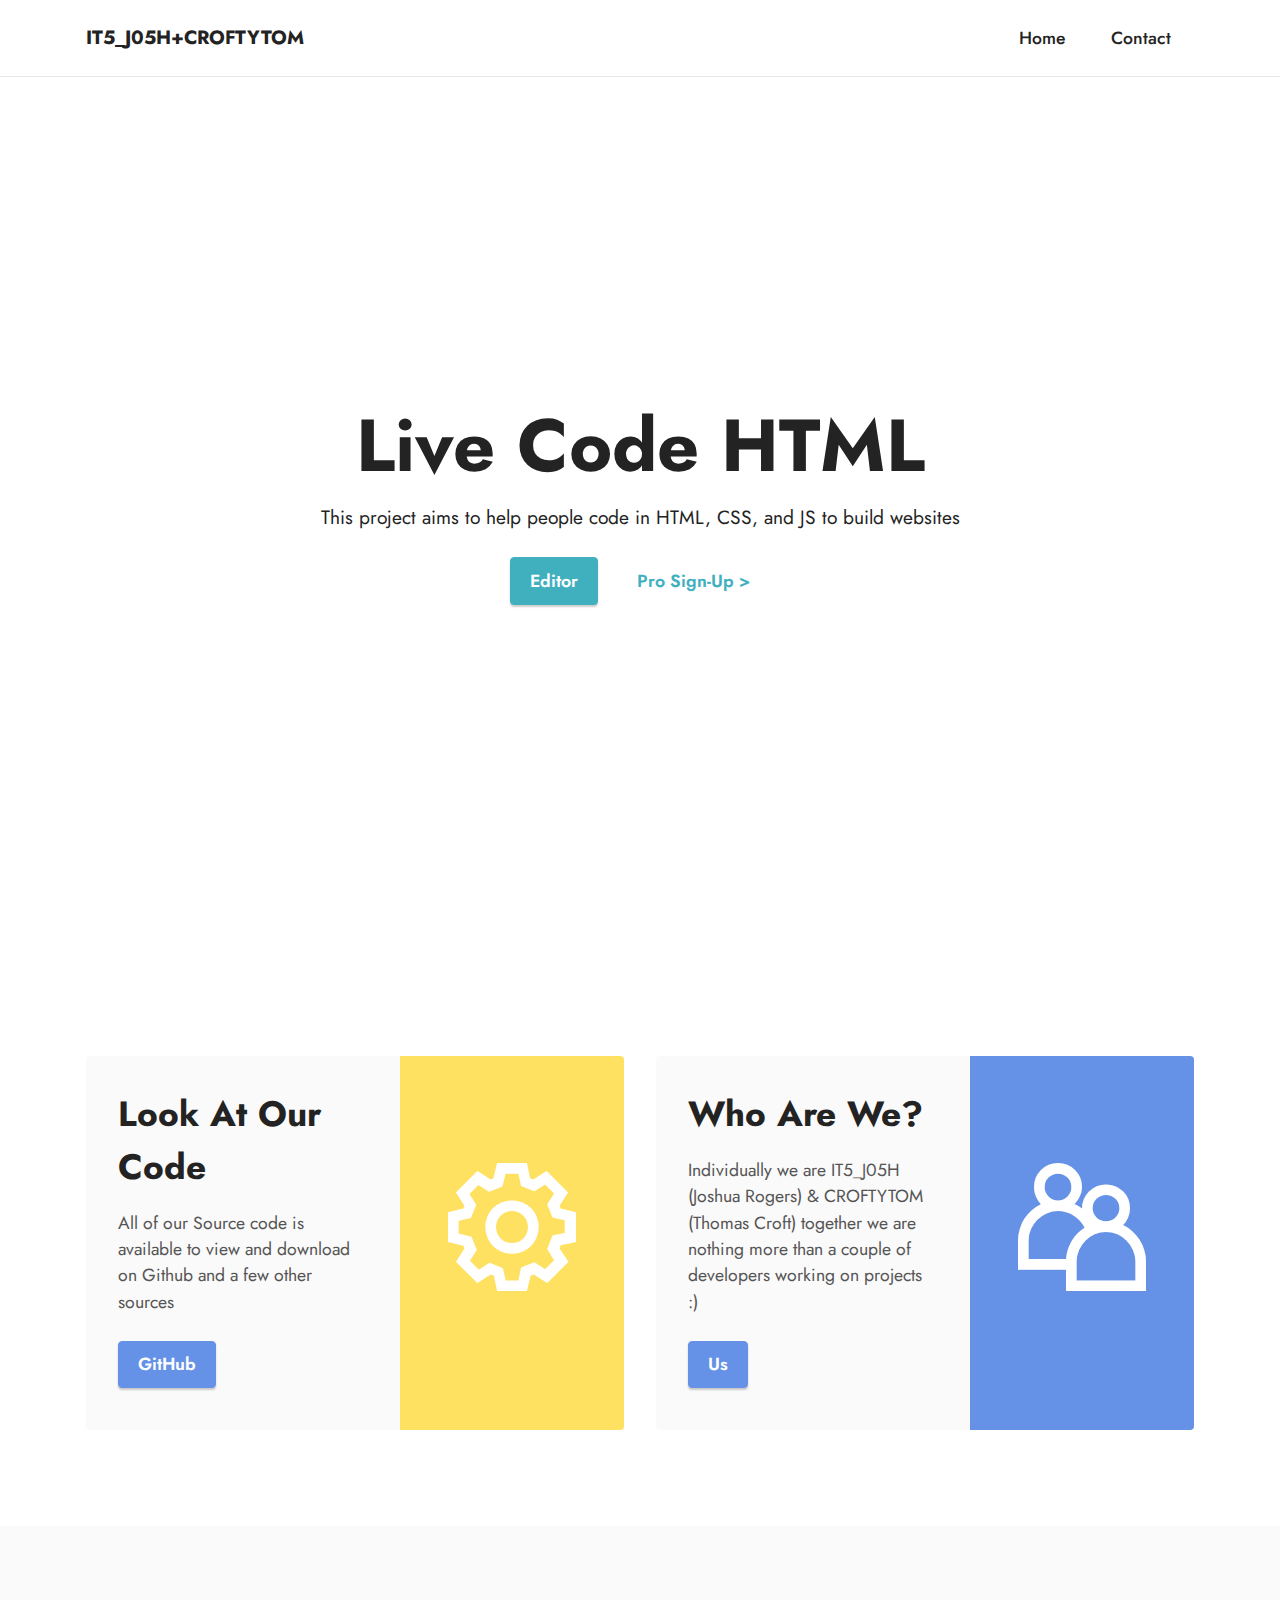
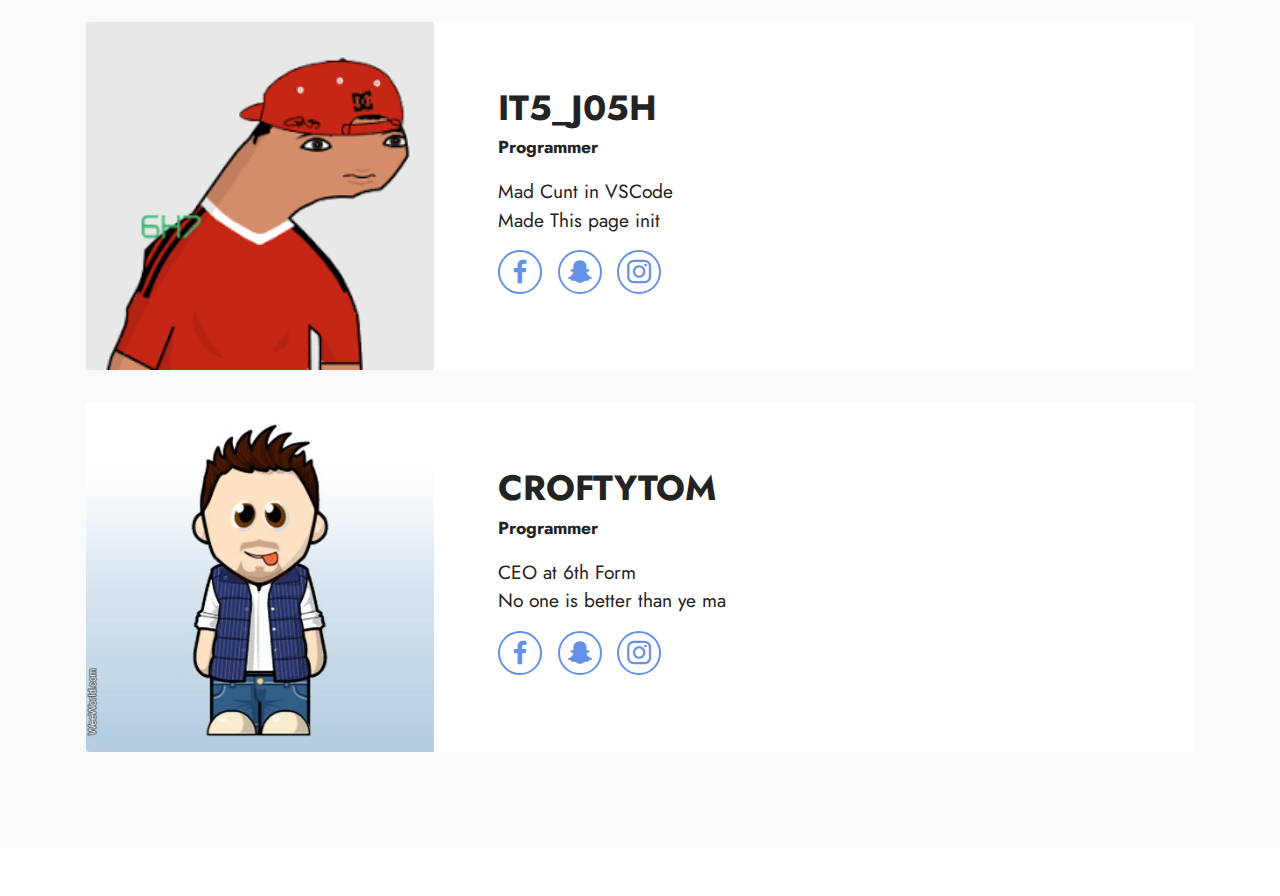
==== commit 85eda183: "update" ====
--- a/New Idea/index.html
+++ b/New Idea/index.html
@@ -122,7 +122,7 @@
                 <div class="row align-items-center">
                     <div class="col-12 col-md-4">
                         <div class="image-wrapper">
-                            <img src="https://www.redditstatic.com/avatars/avatar_default_18_24A0ED.png" alt="IT5_J05H">
+                            <img src="images/Avatar1" alt="IT5_J05H">
                         </div>
                     </div>
                     <div class="col-12 col-md">
@@ -163,7 +163,7 @@
                 <div class="row align-items-center">
                     <div class="col-12 col-md-4">
                         <div class="image-wrapper">
-                            <img src="https://external-preview.redd.it/fbYHrwBCytQs5P3Nmtb2Czj6j6oRGY0JwYSpnbeVEuE.png?auto=webp&s=869e766bc7736874bef43ee5a584e9ac83bf8c3f" alt="CROFTYTOM">
+                            <img src="images/Avatar2" alt="CROFTYTOM">
                         </div>
                     </div>
                     <div class="col-12 col-md">
